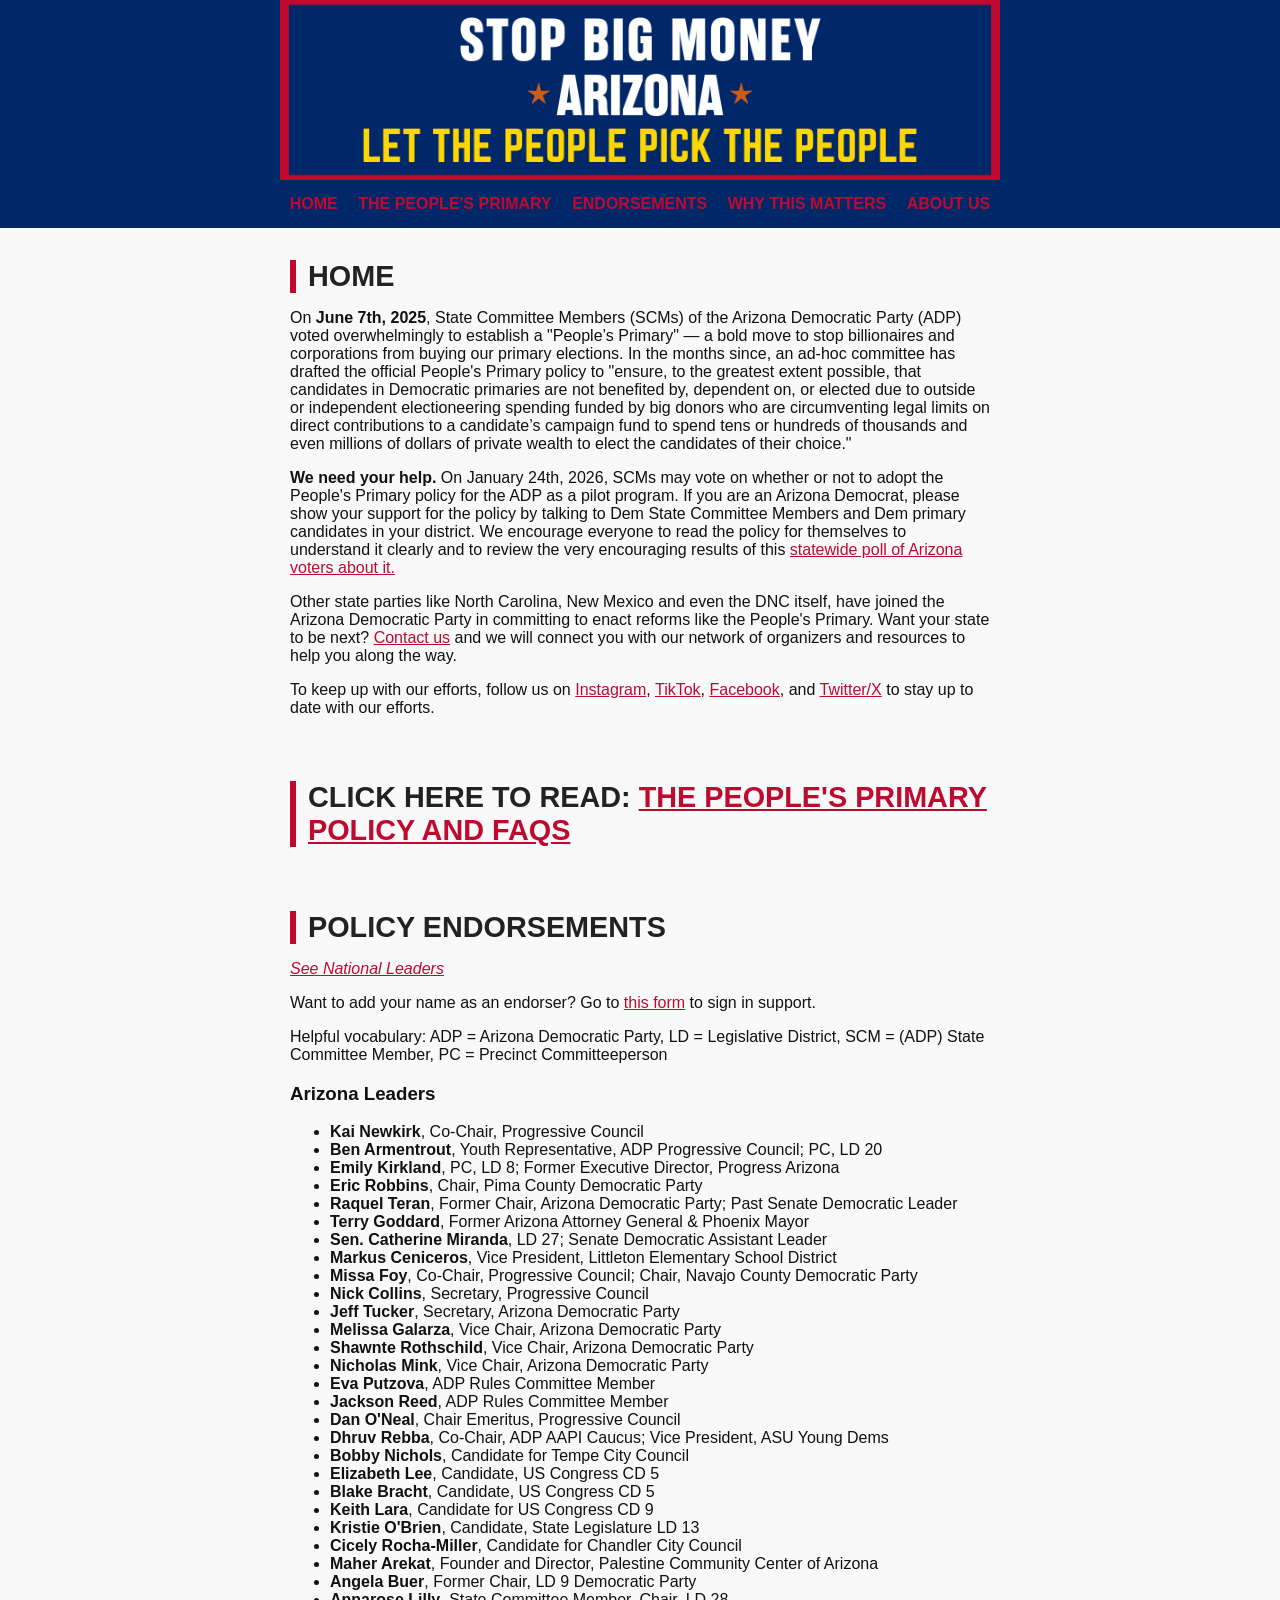
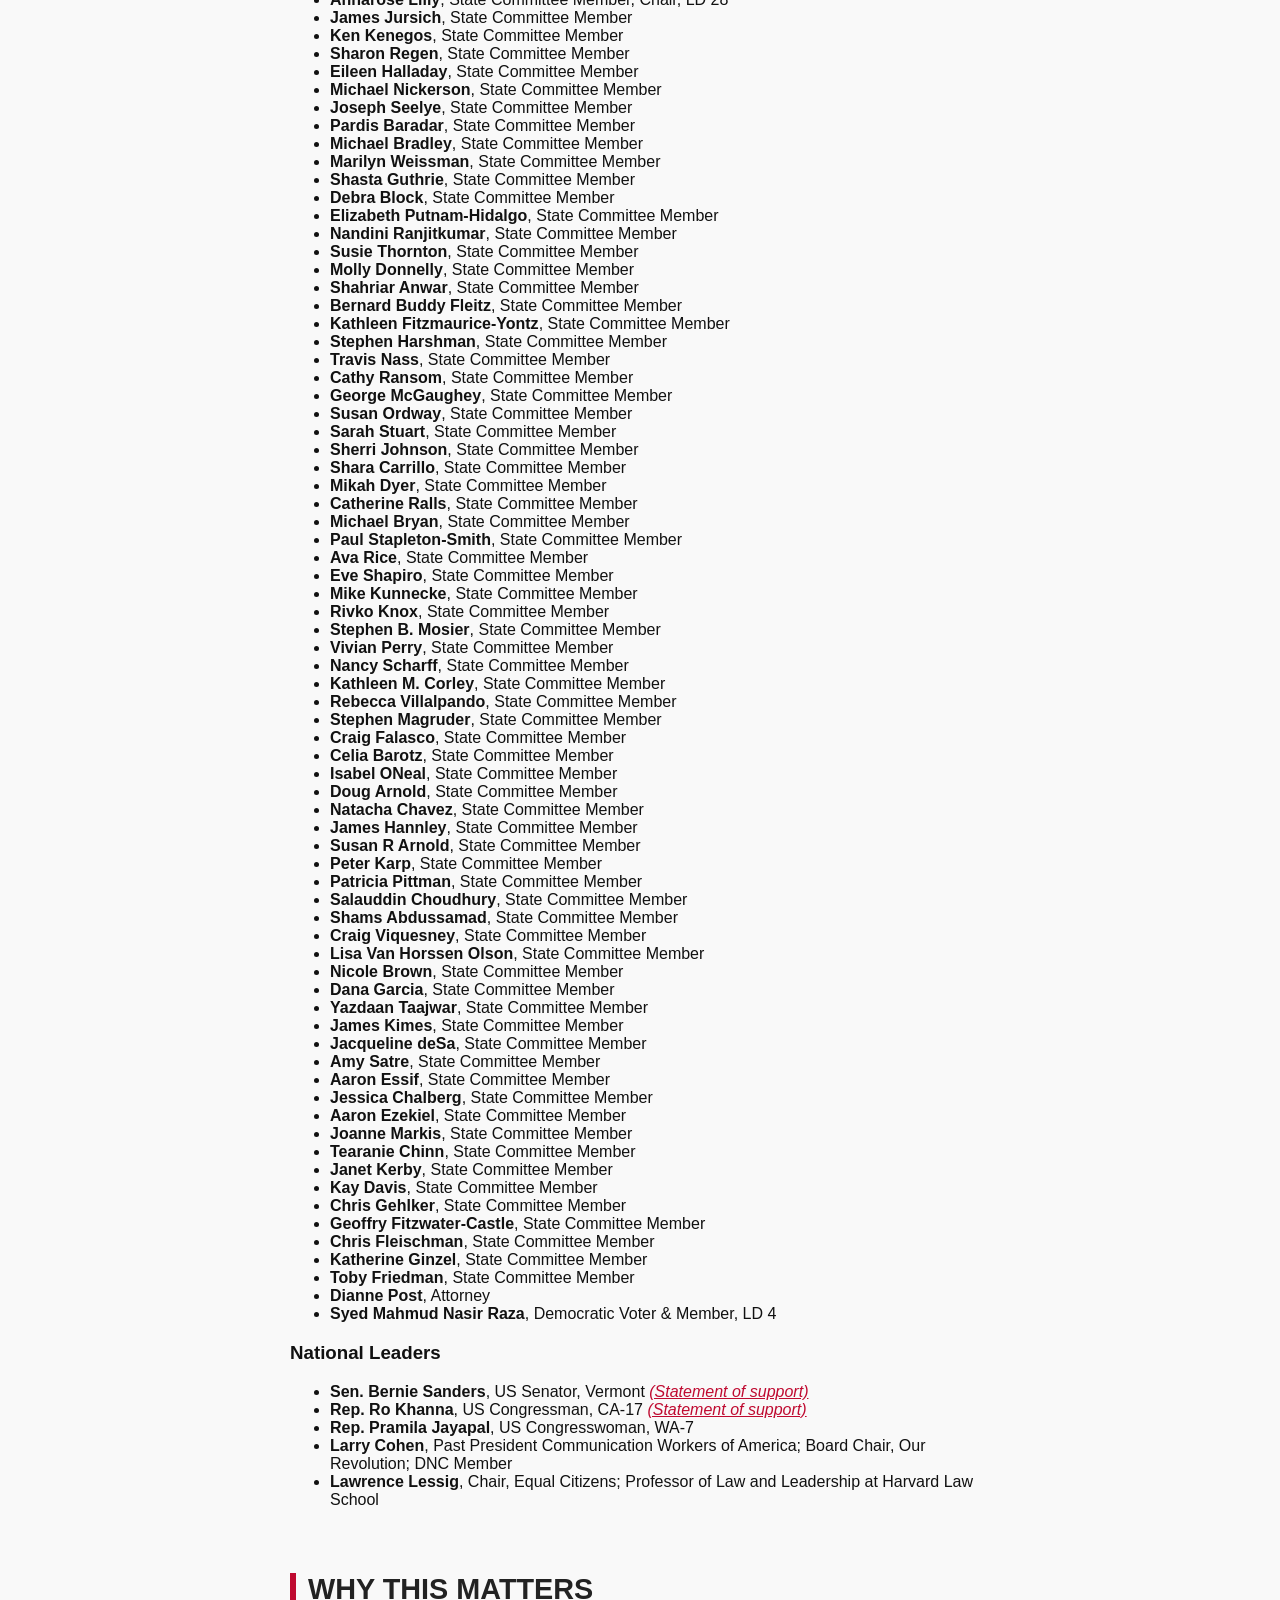
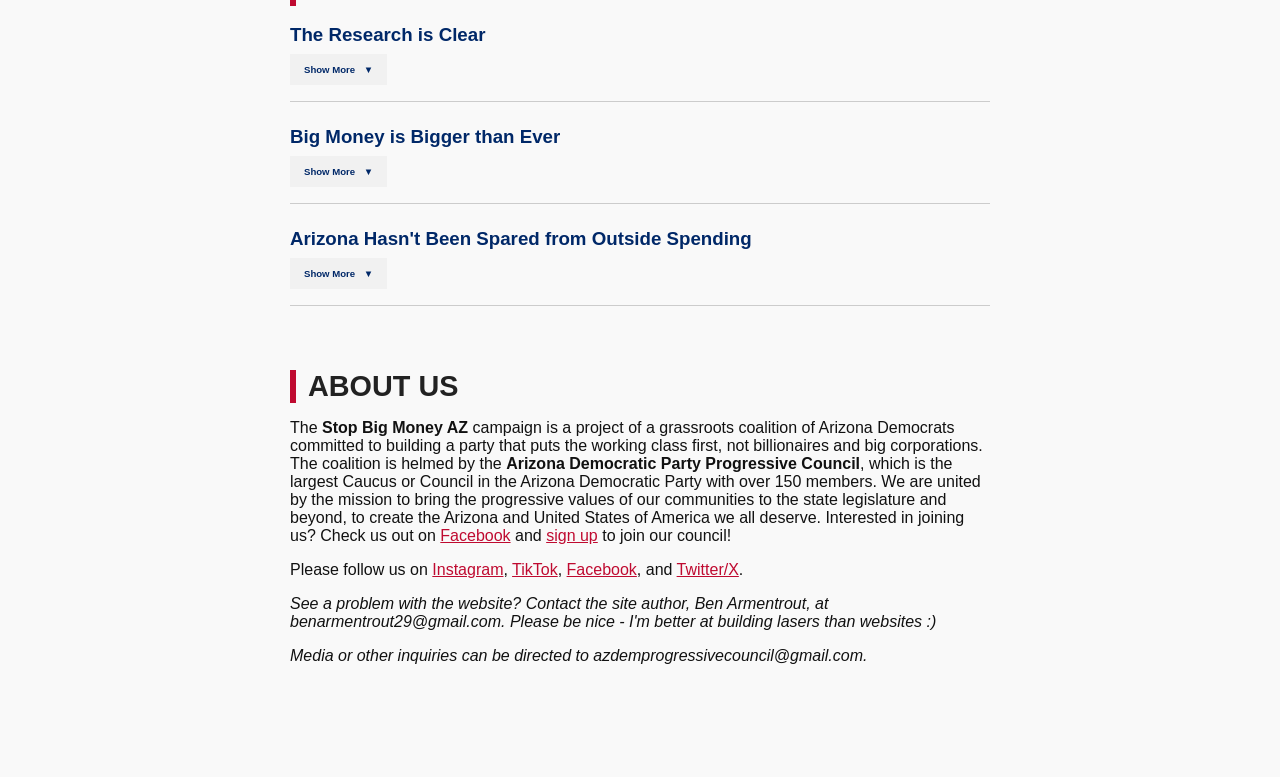
==== index.html @ 09b65ba8 "Replaced Resolution with Policy Endorders" ====
<!DOCTYPE html>
<html lang="en">
<head>
  <meta charset="UTF-8" />
  <meta name="viewport" content="width=device-width, initial-scale=1.0"/>
  <title>Stop Big Money AZ</title>
  <style>
    body {
      margin: 0;
      padding-bottom: 1rem;
      font-family: 'Segoe UI', sans-serif;
      background-color: #f9f9f9;
      color: #111;
    }

    /* IMAGE HEADER */
    .banner-header {
      background-color: #002868;
      display: flex;
      justify-content: center;
      align-items: center;
      height: 20vh;
      overflow: hidden;
      position: relative;
    }

    .banner-header img {
      max-height: 100%;
      max-width: 100%;
      width: auto;
      height: auto;
      display: block;
    }

    /* NAVIGATION HEADER */
    .nav-header {
      background-color: #002868;
      text-align: center;
      padding: 15px 0;
      top: 0;
      position: sticky;
    }

    .nav-header a {
      color: #BF0A30;
      margin: 0 0.5rem;
      text-decoration: none;
      font-weight: bold;
      text-transform: uppercase;
      display: inline-block;
    }

    .nav-header a:hover {
      text-decoration: underline;
      color: #FED700;
    }

    main {
      padding: 0.5rem 2rem 2rem 2rem;
      max-width: 700px;
      margin: auto;
    }

    main a {
      color: #BF0A30
    }

    section {
      margin-bottom: 4rem;
    }
    
    h2 {
      border-left: 6px solid #bf0a30;
      padding-left: 0.75rem;
      color: #222;
      font-size: 1.8rem;
      margin-bottom: 1rem;
      text-transform: uppercase;
    }

    .endorsement-list {
      columns: 2;
      column-gap: 2rem;
    }

    .endorsement-list p {
      margin: 0.3rem 0;
    }

    a.button {
      display: inline-block;
      margin-top: 1rem;
      background-color: #bf0a30;
      color: #fed700;
      padding: 0.7rem 1.2rem;
      border-radius: 4px;
      text-decoration: none;
      font-weight: bold;
    }

    a.button:hover {
      background-color: #b12236;
    }

    @media (max-width: 768px) {
      .endorsement-list {
        columns: 1;
      }

      .nav-header {
        display: flex;
        flex-wrap: wrap;
        justify-content: center;
      }

      .nav-header a {
        margin: 8px;
      }
    }

    /* Floating button */
    .floating-button {
      position: fixed;
      bottom: 0;
      left: 0;
      width: 100%;
      background-color: #b12236; 
      color: white;
      padding: 16px 20px;
      /*font-size: 2.5rem;*/
      font-weight: bold;
      border: none;
      border-radius: 0;
      text-align: center;
      text-decoration: none;
      z-index: 1000;
      box-shadow: 0 -2px 6px rgba(0, 0, 0, 0.2);
      transition: background-color 0.3s ease;
      animation: blinker 5s linear infinite;
    }

    @keyframes blinker {
      0%   {background-color: #BF0A30;}
      25%  {background-color: #FED700;}
      50%  {background-color: #002868;}
      75%  {background-color: #CE5C17;}
      100% {background-color: #BF0A30;}
    }

    .floating-button:hover {
      background-color: #BF0A30;
    }

    .collapsible-section {
      margin-bottom: 1.5rem;
      padding-bottom: 1rem;
      border-bottom: 1px solid #ccc;
    }
    
    .collapsible-section h3 {
      margin-bottom: 0.5rem;
      color: #002868;
    }
    
    .toggle-button {
      background-color: #f1f1f1;
      color: #002868;
      cursor: pointer;
      padding: 10px 14px;
      border: none;
      font-weight: bold;
      font-size: 0.6rem;
      transition: background-color 0.2s ease;
    }
    
    .toggle-button:hover {
      background-color: #e0e0e0;
    }
    
    .toggle-button.expanded::after {
      content: " ▲";
    }
    
    .toggle-button::after {
      content: " ▼";
      margin-left: 6px;
    }
    
    .content {
      display: none;
      padding: 0.5rem 0 0 0;
      background-color: #fafafa;
      border-left: 3px solid #bf0a30;
    }
    
    .content p {
      margin: 0;
      padding-left: 1rem;
    }
  </style>
</head>
<body>

<header class="banner-header">
  <img src="bannerlogo.png" alt="Banner Logo">
</header>
<header class="nav-header">
  <nav>
    <a href="#home" class="nav-link">Home</a>
    <a href="#peoplesprimary" class="nav-link">The People's Primary</a>
    <a href="#ppendorsements" class="nav-link">Endorsements</a>
    <a href="#why" class="nav-link">Why This Matters</a>
<!--     <a href="#resolution" class="nav-link">The Resolution</a>  -->
    <!--<a href="#resolutionendorsements" class="nav-link">Resolution Endorsements</a>-->
    <a href="#about-us" class="nav-link">About Us</a>
  </nav>
</header>
<main class="main-content">
    <section id="home">
      <h2>Home</h2>
      <p>
        On <strong>June 7th, 2025</strong>, State Committee Members (SCMs) of the Arizona Democratic Party (ADP) voted overwhelmingly to establish a "People’s Primary" — a bold move to stop billionaires and corporations from buying our primary elections. In the months since, an ad-hoc committee has drafted the official People's Primary policy to "ensure, to the greatest extent possible, that candidates in Democratic primaries are not benefited by, dependent on, or elected due to outside or independent electioneering spending funded by big donors who are circumventing legal limits on direct contributions to a candidate’s campaign fund to spend tens or hundreds of thousands and even millions of dollars of private wealth to elect the candidates of their choice."
      </p>
      <p>
        <strong>We need your help.</strong> On January 24th, 2026, SCMs may vote on whether or not to adopt the People's Primary policy for the ADP as a pilot program. If you are an Arizona Democrat, please show your support for the policy by talking to Dem State Committee Members and Dem primary candidates in your district. We encourage everyone to read the policy for themselves to understand it clearly and to review the very encouraging results of this <a href="https://drive.google.com/file/d/19_CR1tDAzIoas77Xs3pcmpUMfB-pHwWK/view?usp=share_link" target="_blank">statewide poll of Arizona voters about it.</a>
      </p>
      <p>
        Other state parties like North Carolina, New Mexico and even the DNC itself, have joined the Arizona Democratic Party in committing to enact reforms like the People's Primary. Want your state to be next? <a href="mailto:azdemprogressivecouncil@gmail.com">Contact us</a> and we will connect you with our network of organizers and resources to help you along the way.
      </p>
      <p>
        To keep up with our efforts, follow us on <a href="https://www.instagram.com/stopbigmoneyaz?utm_source=ig_web_button_share_sheet&igsh=cDI1a2R2aHd3bXBk" target="_blank">Instagram</a>, <a href="https://www.tiktok.com/@stopbigmoneyaz?is_from_webapp=1&sender_device=pc" target="_blank">TikTok</a>, <a href="https://www.facebook.com/profile.php?id=61576800702534#" target="_blank">Facebook</a>, and <a href="https://x.com/stopbigmoneyaz" target="_blank">Twitter/X</a> to stay up to date with our efforts.
      </p>
    </section>
    <section id="peoplesprimary">
    <h2>CLICK HERE TO READ: <a href="https://docs.google.com/document/d/1MnRXeBDb4nj_hjQdhfwl9HuivDmXSaAAl3jqao4LZPg" target="_blank" rel="noopener noreferrer">The People's Primary Policy and FAQs</a></h2>
  </section>


  <section id="ppendorsements" class="py-16 bg-gray-100">
  <div class="max-w-4xl mx-auto px-4">
    <h2 class="text-3xl font-bold text-gray-800 mb-8 text-center">Policy Endorsements</h2>
    <a href="#national-endorsements" class="nav-link"><i>See National Leaders</i></a>
    <br>
    <p>Want to add your name as an endorser? Go to <a href="https://docs.google.com/forms/d/e/1FAIpQLSem6u-X98LBdwODXy1wdywDfKEsmaBoSrXaXoOM6wMsJZKlFQ/viewform">this form</a> to sign in support.</p>
    <p>Helpful vocabulary: ADP = Arizona Democratic Party,  LD = Legislative District, SCM = (ADP) State Committee Member, PC = Precinct Committeeperson</p>
    <!-- Arizona Leaders -->
    <h3 class="text-2xl font-semibold text-gray-700 mb-4">Arizona Leaders</h3>
    <ul id="arizona-endorsements" class="space-y-2">
        <li><strong>Kai Newkirk</strong>, Co-Chair, Progressive Council</li>
        <li><strong>Ben Armentrout</strong>, Youth Representative, ADP Progressive Council; PC, LD 20</li>
        <li><strong>Emily Kirkland</strong>, PC, LD 8; Former Executive Director, Progress Arizona</li>
        <li><strong>Eric Robbins</strong>, Chair, Pima County Democratic Party</li>
        <li><strong>Raquel Teran</strong>, Former Chair, Arizona Democratic Party; Past Senate Democratic Leader</li>
        <li><strong>Terry Goddard</strong>, Former Arizona Attorney General & Phoenix Mayor</li>
        <li><strong>Sen. Catherine Miranda</strong>, LD 27; Senate Democratic Assistant Leader</li>
        <li><strong>Markus Ceniceros</strong>, Vice President, Littleton Elementary School District</li>
        <li><strong>Missa Foy</strong>, Co-Chair, Progressive Council; Chair, Navajo County Democratic Party</li>
        <li><strong>Nick Collins</strong>, Secretary, Progressive Council</li>
        <li><strong>Jeff Tucker</strong>, Secretary, Arizona Democratic Party</li>
        <li><strong>Melissa Galarza</strong>, Vice Chair, Arizona Democratic Party</li>
        <li><strong>Shawnte Rothschild</strong>, Vice Chair, Arizona Democratic Party</li>
        <li><strong>Nicholas Mink</strong>, Vice Chair, Arizona Democratic Party</li>
        <li><strong>Eva Putzova</strong>, ADP Rules Committee Member</li>
        <li><strong>Jackson Reed</strong>, ADP Rules Committee Member</li>
        <li><strong>Dan O'Neal</strong>, Chair Emeritus, Progressive Council</li>
        <li><strong>Dhruv Rebba</strong>, Co-Chair, ADP AAPI Caucus; Vice President, ASU Young Dems</li>
        <li><strong>Bobby Nichols</strong>, Candidate for Tempe City Council</li>
        <li><strong>Elizabeth Lee</strong>, Candidate, US Congress CD 5</li>
        <li><strong>Blake Bracht</strong>, Candidate, US Congress CD 5</li>
        <li><strong>Keith Lara</strong>, Candidate for US Congress CD 9</li>
        <li><strong>Kristie O'Brien</strong>, Candidate, State Legislature LD 13</li>
        <li><strong>Cicely Rocha-Miller</strong>, Candidate for Chandler City Council</li>
        <li><strong>Maher Arekat</strong>, Founder and Director, Palestine Community Center of Arizona</li>
        <li><strong>Angela Buer</strong>, Former Chair, LD 9 Democratic Party</li>
        <li><strong>Annarose Lilly</strong>, State Committee Member, Chair, LD 28</li>
        <li><strong>James Jursich</strong>, State Committee Member</li>
        <li><strong>Ken Kenegos</strong>, State Committee Member</li>
        <li><strong>Sharon Regen</strong>, State Committee Member</li>
        <li><strong>Eileen Halladay</strong>, State Committee Member</li>
        <li><strong>Michael Nickerson</strong>, State Committee Member</li>
        <li><strong>Joseph Seelye</strong>, State Committee Member</li>
        <li><strong>Pardis Baradar</strong>, State Committee Member</li>
        <li><strong>Michael Bradley</strong>, State Committee Member</li>
        <li><strong>Marilyn Weissman</strong>, State Committee Member</li>
        <li><strong>Shasta Guthrie</strong>, State Committee Member</li>
        <li><strong>Debra Block</strong>, State Committee Member</li>
        <li><strong>Elizabeth Putnam-Hidalgo</strong>, State Committee Member</li>
        <li><strong>Nandini Ranjitkumar</strong>, State Committee Member</li>
        <li><strong>Susie Thornton</strong>, State Committee Member</li>
        <li><strong>Molly Donnelly</strong>, State Committee Member</li>
        <li><strong>Shahriar Anwar</strong>, State Committee Member</li>
        <li><strong>Bernard Buddy Fleitz</strong>, State Committee Member</li>
        <li><strong>Kathleen Fitzmaurice-Yontz</strong>, State Committee Member</li>
        <li><strong>Stephen Harshman</strong>, State Committee Member</li>
        <li><strong>Travis Nass</strong>, State Committee Member</li>
        <li><strong>Cathy Ransom</strong>, State Committee Member</li>
        <li><strong>George McGaughey</strong>, State Committee Member</li>
        <li><strong>Susan Ordway</strong>, State Committee Member</li>
        <li><strong>Sarah Stuart</strong>, State Committee Member</li>
        <li><strong>Sherri Johnson</strong>, State Committee Member</li>
        <li><strong>Shara Carrillo</strong>, State Committee Member</li>
        <li><strong>Mikah Dyer</strong>, State Committee Member</li>
        <li><strong>Catherine Ralls</strong>, State Committee Member</li>
        <li><strong>Michael Bryan</strong>, State Committee Member</li>
        <li><strong>Paul Stapleton-Smith</strong>, State Committee Member</li>
        <li><strong>Ava Rice</strong>, State Committee Member</li>
        <li><strong>Eve Shapiro</strong>, State Committee Member</li>
        <li><strong>Mike Kunnecke</strong>, State Committee Member</li>
        <li><strong>Rivko Knox</strong>, State Committee Member</li>
        <li><strong>Stephen B. Mosier</strong>, State Committee Member</li>
        <li><strong>Vivian Perry</strong>, State Committee Member</li>
        <li><strong>Nancy Scharff</strong>, State Committee Member</li>
        <li><strong>Kathleen M. Corley</strong>, State Committee Member</li>
        <li><strong>Rebecca Villalpando</strong>, State Committee Member</li>
        <li><strong>Stephen Magruder</strong>, State Committee Member</li>
        <li><strong>Craig Falasco</strong>, State Committee Member</li>
        <li><strong>Celia Barotz</strong>, State Committee Member</li>
        <li><strong>Isabel ONeal</strong>, State Committee Member</li>
        <li><strong>Doug Arnold</strong>, State Committee Member</li>
        <li><strong>Natacha Chavez</strong>, State Committee Member</li>
        <li><strong>James Hannley</strong>, State Committee Member</li>
        <li><strong>Susan R Arnold</strong>, State Committee Member</li>
        <li><strong>Peter Karp</strong>, State Committee Member</li>
        <li><strong>Patricia Pittman</strong>, State Committee Member</li>
        <li><strong>Salauddin Choudhury</strong>, State Committee Member</li>
        <li><strong>Shams Abdussamad</strong>, State Committee Member</li>
        <li><strong>Craig Viquesney</strong>, State Committee Member</li>
        <li><strong>Lisa Van Horssen Olson</strong>, State Committee Member</li>
        <li><strong>Nicole Brown</strong>, State Committee Member</li>
        <li><strong>Dana Garcia</strong>, State Committee Member</li>
        <li><strong>Yazdaan Taajwar</strong>, State Committee Member</li>
        <li><strong>James Kimes</strong>, State Committee Member</li>
        <li><strong>Jacqueline deSa</strong>, State Committee Member</li>
        <li><strong>Amy Satre</strong>, State Committee Member</li>
        <li><strong>Aaron Essif</strong>, State Committee Member</li>
        <li><strong>Jessica Chalberg</strong>, State Committee Member</li>
        <li><strong>Aaron Ezekiel</strong>, State Committee Member</li>
        <li><strong>Joanne Markis</strong>, State Committee Member</li>
        <li><strong>Tearanie Chinn</strong>, State Committee Member</li>
        <li><strong>Janet Kerby</strong>, State Committee Member</li>
        <li><strong>Kay Davis</strong>, State Committee Member</li>
        <li><strong>Chris Gehlker</strong>, State Committee Member</li>
        <li><strong>Geoffry Fitzwater-Castle</strong>, State Committee Member</li>
        <li><strong>Chris Fleischman</strong>, State Committee Member</li>
        <li><strong>Katherine Ginzel</strong>, State Committee Member</li>
        <li><strong>Toby Friedman</strong>, State Committee Member</li>
        <li><strong>Dianne Post</strong>, Attorney</li>
        <li><strong>Syed Mahmud Nasir Raza</strong>, Democratic Voter & Member, LD 4</li>
    </ul>
    <!-- National Leaders -->
    <h3 class="text-2xl font-semibold text-gray-700 mt-10 mb-4">National Leaders</h3>
    <ul id="national-endorsements" class="space-y-2">
      <li><strong>Sen. Bernie Sanders</strong>, US Senator, Vermont <a href="https://x.com/BernieSanders/status/1930703444425248943"><i>(Statement of support)</i></a></li>
      <li><strong>Rep. Ro Khanna</strong>, US Congressman, CA-17 <a href="https://x.com/RoKhanna/status/1930759856442757214"><i>(Statement of support)</i></a></li>
      <li><strong>Rep. Pramila Jayapal</strong>, US Congresswoman, WA-7</li>
      <li><strong>Larry Cohen</strong>, Past President Communication Workers of America; Board Chair, Our Revolution; DNC Member</li>
      <li><strong>Lawrence Lessig</strong>, Chair, Equal Citizens; Professor of Law and Leadership at Harvard Law School</li>
    </ul>
  </div>
</section>
  
  <section id="why">
      <h2>Why This Matters</h2>
      <div class="collapsible-section">
        <h3>The Research is Clear</h3>
        <button class="toggle-button">Show More</button>
        <div class="content">
          <ul>
            <li><strong>Big Money pushes politics rightward.</strong> Removing bans on outside spending boosts Republican success and makes state legislatures more conservative. (<a href="https://events.bse.eu/live/files/1919-stephanewolton52630">Abdul-Razzak et al., 2017</a>)</li>
            <li><strong>Voters hate Big Money.</strong> 77% of Americans support limits on campaign spending. When people believe money controls politics, they feel unheard and disengage. (<a href="https://www.pewresearch.org/short-reads/2018/05/08/most-americans-want-to-limit-campaign-spending-say-big-donors-have-greater-political-influence/">Pew Research Center, 2018</a>; <a href="https://onlinelibrary.wiley.com/doi/pdf/10.1111/ssqu.13356">Haenschen et al., 2024</a>; <a href="https://papers.ssrn.com/sol3/papers.cfm?abstract_id=4461514">Schnakenberg et al., 2023</a>)</li>
            <li><strong>Big Money breaks our party and our government.</strong> Outside spending fragments coalitions and undermines effective governance in legislatures. (<a href="https://papers.ssrn.com/sol3/papers.cfm?abstract_id=3655691">Norton & Pildes, 2020</a>; <a href="https://journals.sagepub.com/doi/10.1177/1354068819834528">Manento, 2019</a>)</li>
          </ul>
        </div>
      </div>
      <div class="collapsible-section">
        <h3>Big Money is Bigger than Ever</h3>
        <button class="toggle-button">Show More</button>
        <div class="content">
          <ul>
            <li><strong>Nearly 60% of ads in 2022 Democratic House primaries</strong> were funded by outside groups, not candidates.</li>
            <li><strong>In 2012, just 159 donors gave $1 million or more</strong>, accounting for nearly 60% of all Super PAC funding nationwide.</li>
          </ul>
        </div>
      </div>
      <div class="collapsible-section">
        <h3>Arizona Hasn't Been Spared from Outside Spending</h3>
        <button class="toggle-button">Show More</button>
        <div class="content">
          <ul>
            <li><strong>$5.3 million in the 2024 AZ 03 Primary:</strong> Yassamin Ansari edged out Raquel Terán by 39 votes, helped by over a <a href="https://thehill.com/latino/4782789-crypto-gop-arizona-dem-primary/">million dollars</a> in spending from pro-cryptocurrency Super-PACs.</li>
            <li><strong>$257,000 in the 2012 AZ 09 Primary:</strong> Kyrsten Sinema began her rise to power (and later, fall from grace) with help from big-money allies.</li>
            <li><strong>$354,000 across the 2020 LD 2 & LD 3 Primaries:</strong> Through July, 79% of this outside spending had gone to just two candidates.</li>
            <li><strong>$841,000 in the 2018 AZ 02 Primary:</strong> Around $800,000 going to Ann Kirkpatrick, including <a href="https://tucson.com/news/local/govt-and-politics/article_dee5a1a7-11d4-59af-aebc-fc19056f0658.html">$160,000</a> from James Murdoch-funded <i>Progress Tomorrow Inc.</i></li>
            <li><a href="https://www.tucsonsentinel.com/local/report/072823_primary_election_spending/outside-spending-climbs-tucson-democratic-primaries-city-clerk-probes-unregistered-pac/">Outside spending climbs in Tucson Democratic primaries; City Clerk probes unregistered PAC (2023).</a></li>
            <li><a href="https://www.opensecrets.org/outside-spending/by_race/2024?disp=R&pty=A&type=P&t0-search=arizona">2024 Arizona Democratic Congressional Primaries Total Spending.</a></li>
          </ul>
        </div>
      </div>
  </section>

<!--
  <section id="resolution">
    <h2>The Resolution</h2>
    <p><strong>Resolution passed by the Arizona State Democratic Party on June 7th, 2025</strong></p>
    <p><strong>Title:</strong> Resolution to Establish a “People’s Primary” Policy Banning Billionaires and Corporations from Buying or Unduly Influencing Democratic Primaries</p>

    <p>WHEREAS, the Democratic Party is the party of the working class and Americans who believe in a one person, one vote democracy where our elections are determined by We the People as equal citizens –– not billionaires and big corporations; and</p>
    <p>WHEREAS, working class voters should have no doubt that the candidates chosen in our primaries are not beholden to the same billionaires and corporations that are exploiting and hurting them; and</p>
    <p>WHEREAS, the Arizona Democratic Party (ADP), as a voluntary association, has the authority and responsibility to regulate its internal affairs, including nominating processes and primary elections, to ensure fairness, integrity, and alignment with our values; and</p>
    <p>WHEREAS, to strengthen our party’s brand, win back trust from many voters, and empower our party to win elections and govern to deliver for the working class, the Arizona Democratic Party must act to confront the crisis of big money corrupting our democracy within the arena under our direct authority: our primary elections;</p>
    <p><strong>NOW, THEREFORE, BE IT RESOLVED</strong> that the Arizona Democratic Party will establish a "People's Primary" policy to bar, to the greatest extent possible, the use of massive private wealth to buy or unduly influence our primary elections. This policy will ensure, to the greatest extent possible, that candidates in Democratic primaries are not benefited by, dependent on, or elected due to outside or independent electioneering spending funded by big donors who are circumventing legal limits on direct contributions to a candidate’s campaign fund to spend tens or hundreds of thousands and even millions of dollars of private wealth to elect the candidates of their choice.</p>
    <p><strong>BE IT FURTHER RESOLVED</strong> that the Chair of the ADP Rules Committee shall form an ad-hoc committee to develop this policy that includes the organizers of this resolution and one mutually-agreed member of the ADP Executive Committee. The committee will be charged with developing this policy to achieve the purpose established here-in and with formulating official proposed ADP People's Primary policy and procedures, including any bylaws changes, if necessary, to implement and enforce it. This policy and associated procedures, and any additional supporting resolution or bylaws changes, will be prepared and submitted for a vote at the September 2025 State Committee Meeting.</p>
  </section>
-->

<section id="about-us">
  <h2>About Us</h2>
    <p>The <strong>Stop Big Money AZ</strong> campaign is a project of a grassroots coalition of Arizona Democrats committed to building a party that puts the working class first, not billionaires and big corporations. The coalition is helmed by the <strong>Arizona Democratic Party Progressive Council</strong>, which is the largest Caucus or Council in the Arizona Democratic Party with over 150 members. We are united by the mission to bring the progressive values of our communities to the state legislature and beyond, to create the Arizona and United States of America we all deserve.
    Interested in joining us? Check us out on <a href="https://www.facebook.com/AZProgressives/" target="_blank">Facebook</a> and <a href="https://docs.google.com/forms/d/1bkaP9pGeW0iYT7zInHUMyKNmxxyYTzQLMgQj0RtNOh4/viewform?edit_requested=true&fbclid=IwY2xjawKqILNleHRuA2FlbQIxMABicmlkETEyTUppd1FFRFpPQ0w5YkpVAR6OcDpD0OghtricoHbzr2Of0YSrHXxsQlN_19tfICAERUbypdP7RwaVAVHRUQ_aem_qBXmQtzD1Urg48Fq7Tu-iA" target="_blank">sign up</a> to join our council!</p>
    <p>Please follow us on <a href="https://www.instagram.com/stopbigmoneyaz?utm_source=ig_web_button_share_sheet&igsh=cDI1a2R2aHd3bXBk" target="_blank">Instagram</a>, <a href="https://www.tiktok.com/@stopbigmoneyaz?is_from_webapp=1&sender_device=pc" target="_blank">TikTok</a>, <a href="https://www.facebook.com/profile.php?id=61576800702534#" target="_blank">Facebook</a>, and <a href="https://x.com/stopbigmoneyaz" target="_blank">Twitter/X</a>.</p>
    <p><i>See a problem with the website? Contact the site author, Ben Armentrout, at benarmentrout29@gmail.com. Please be nice - I'm better at building lasers than websites :)</i></p>
    <p><i>Media or other inquiries can be directed to azdemprogressivecouncil@gmail.com.</i></p>
</section>

</main>

<!-- <a class="floating-button" href="https://docs.google.com/forms/d/e/1FAIpQLSe61f0KtM_TofiuI0g4ZCCAJ-XMmzHk2bn_WYfgMJ9K6cWCWg/viewform?usp=dialog" target="_blank">
        Endorse the People's Primary &#128279;
</a>
-->

<script>
  document.addEventListener("DOMContentLoaded", function () {
    const header = document.querySelector('.nav-header');
    const offset = header ? header.offsetHeight : 0;

    document.querySelectorAll('a[href^="#"]').forEach(anchor => {
      anchor.addEventListener("click", function (e) {
        e.preventDefault();
        const targetID = this.getAttribute("href");
        const targetElement = document.querySelector(targetID);

        if (targetElement) {
          const elementPosition = targetElement.getBoundingClientRect().top;
          const offsetPosition = elementPosition + window.pageYOffset - offset;

          window.scrollTo({
            top: offsetPosition,
            behavior: "smooth"
          });
        }
      });
    });
  });
</script>

<script>
  document.querySelectorAll('.toggle-button').forEach(button => {
    button.addEventListener('click', () => {
      const content = button.nextElementSibling;
      const isExpanded = button.classList.contains('expanded');

      if (isExpanded) {
        button.classList.remove('expanded');
        content.style.display = 'none';
      } else {
        button.classList.add('expanded');
        content.style.display = 'block';
      }
    });
  });
</script>
</body>
</html>
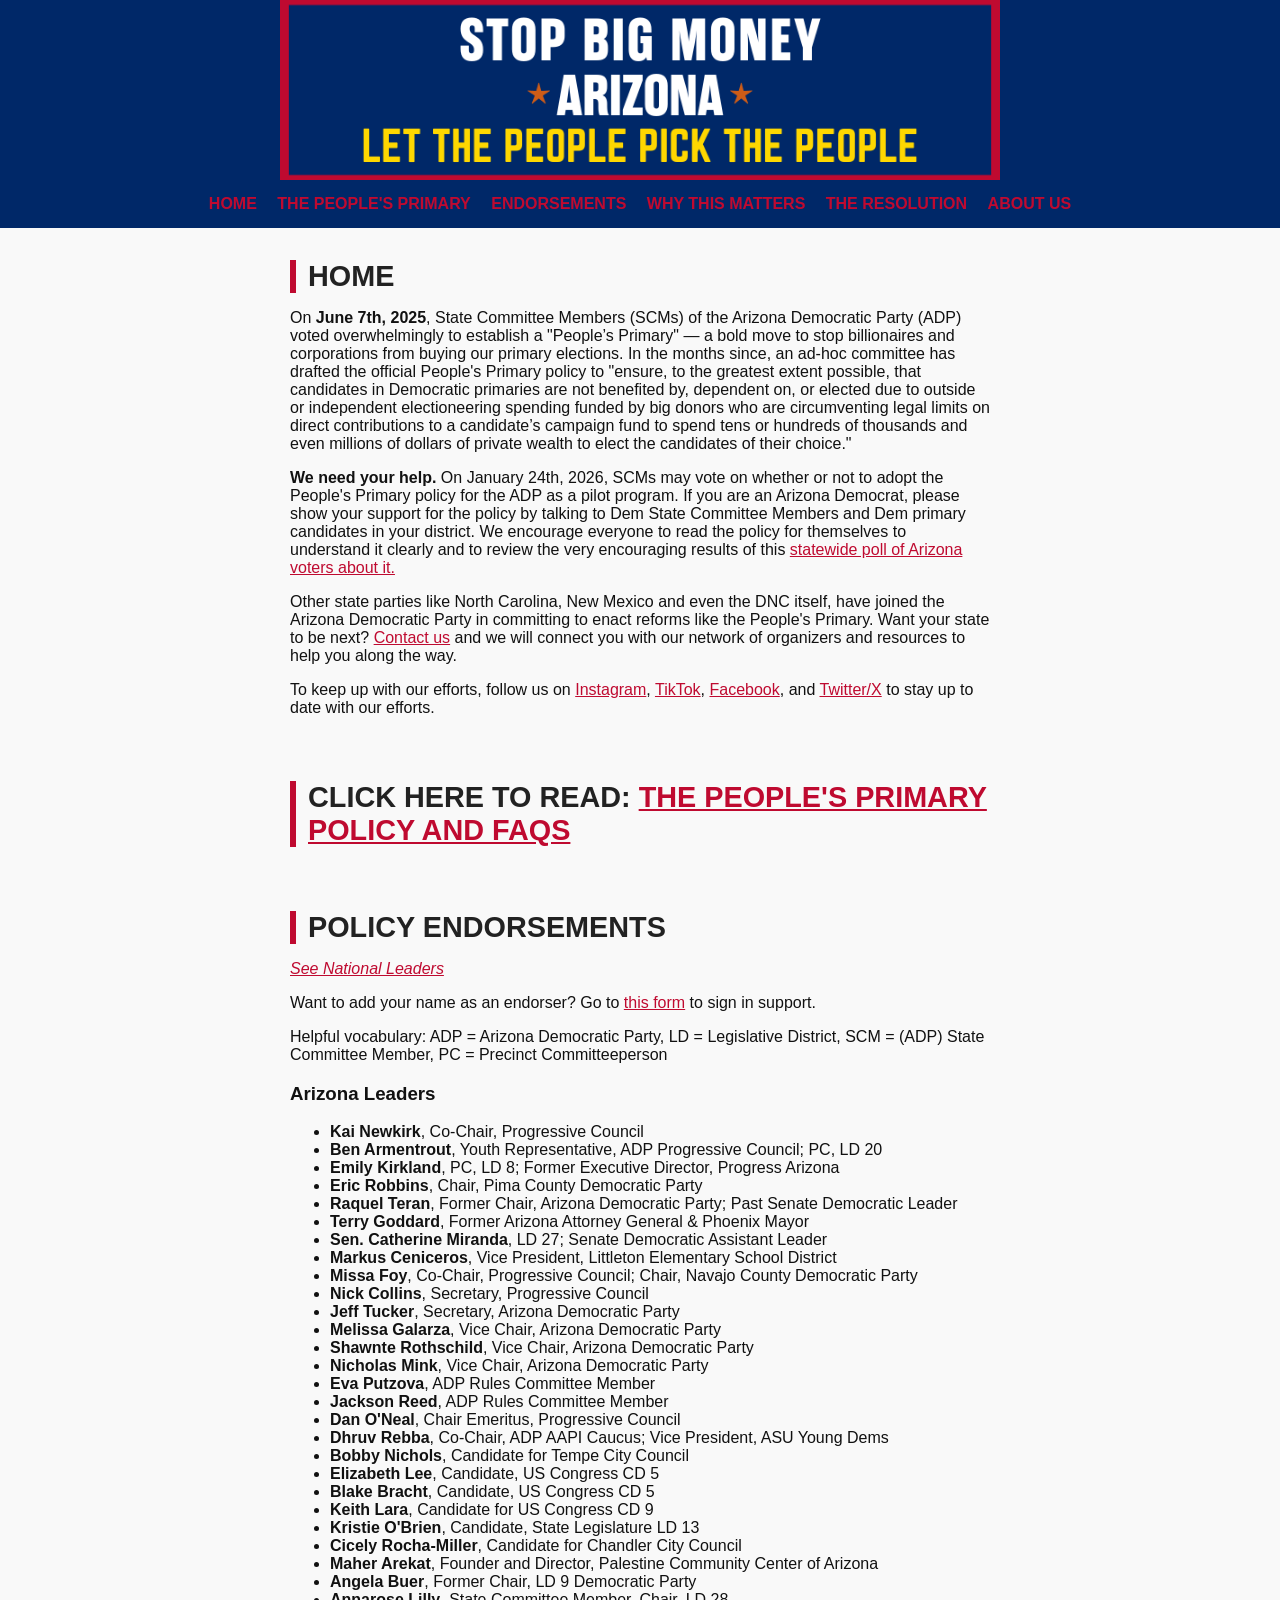
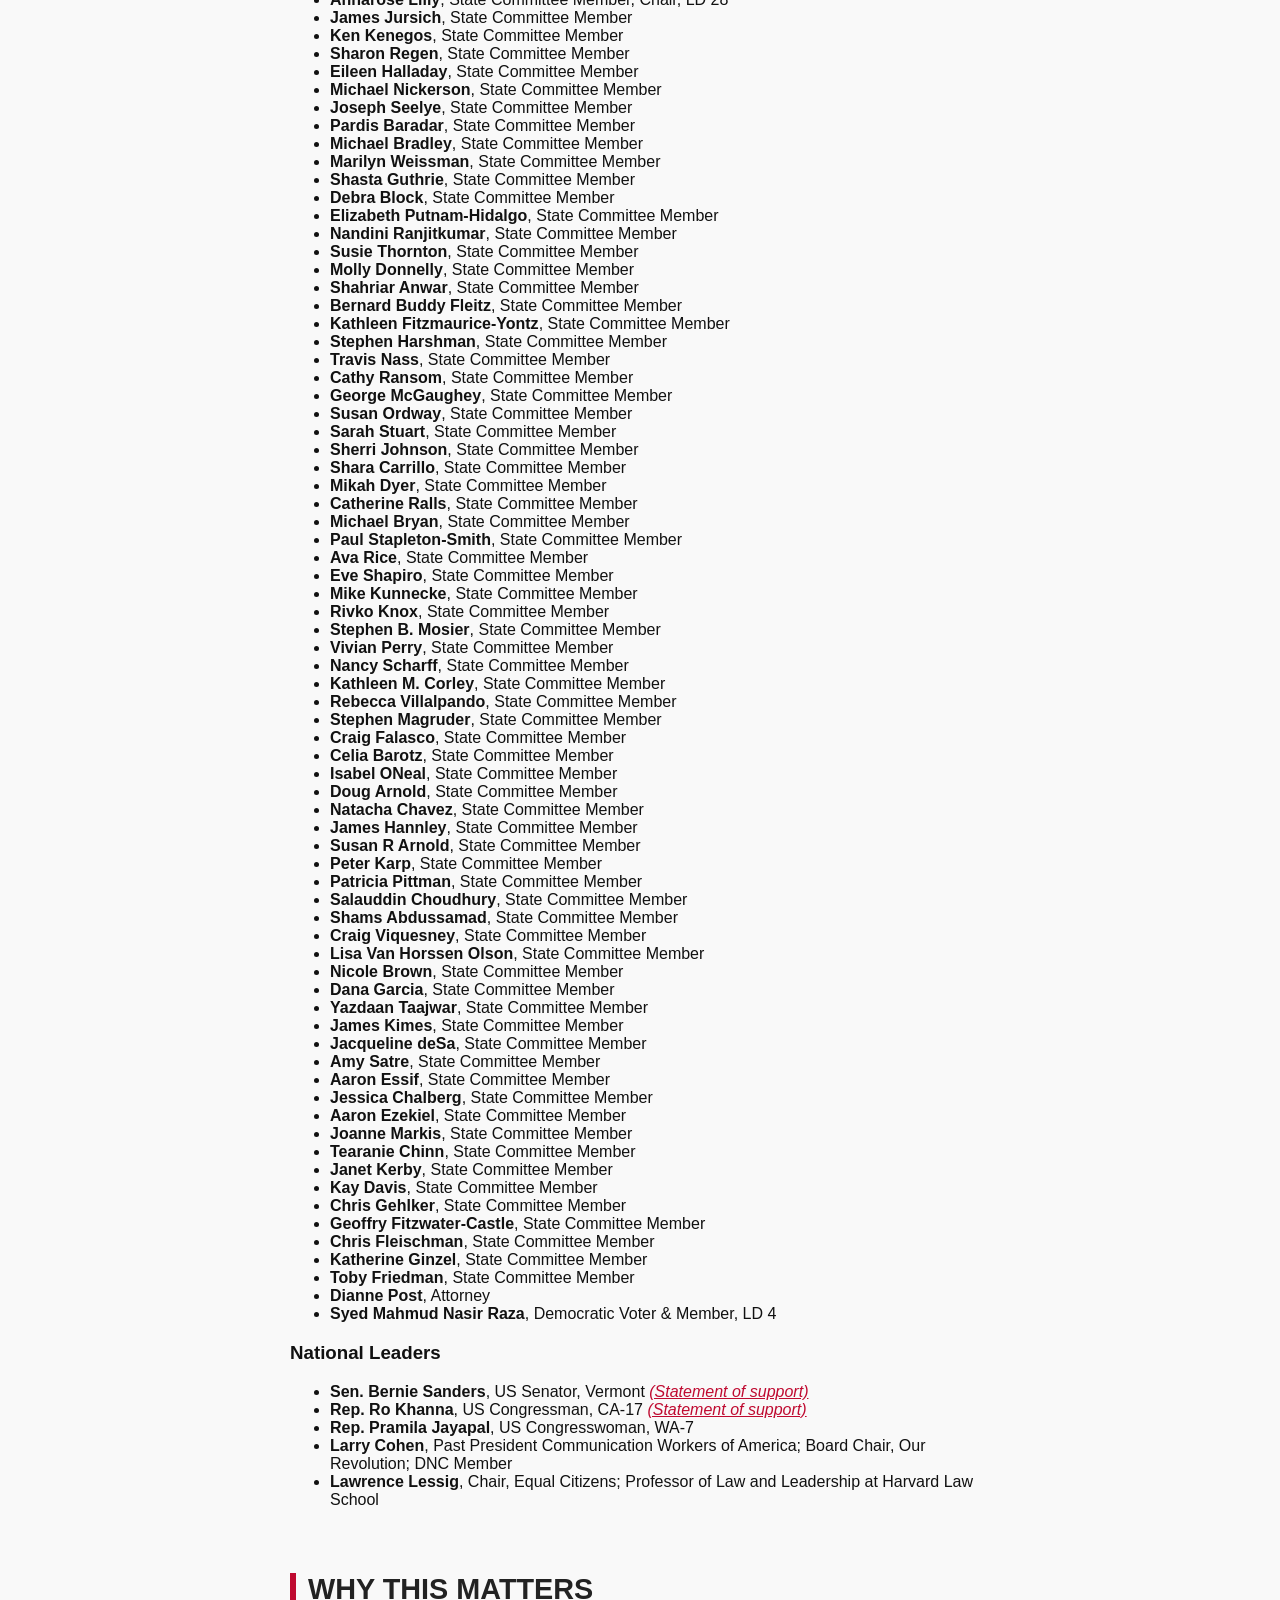
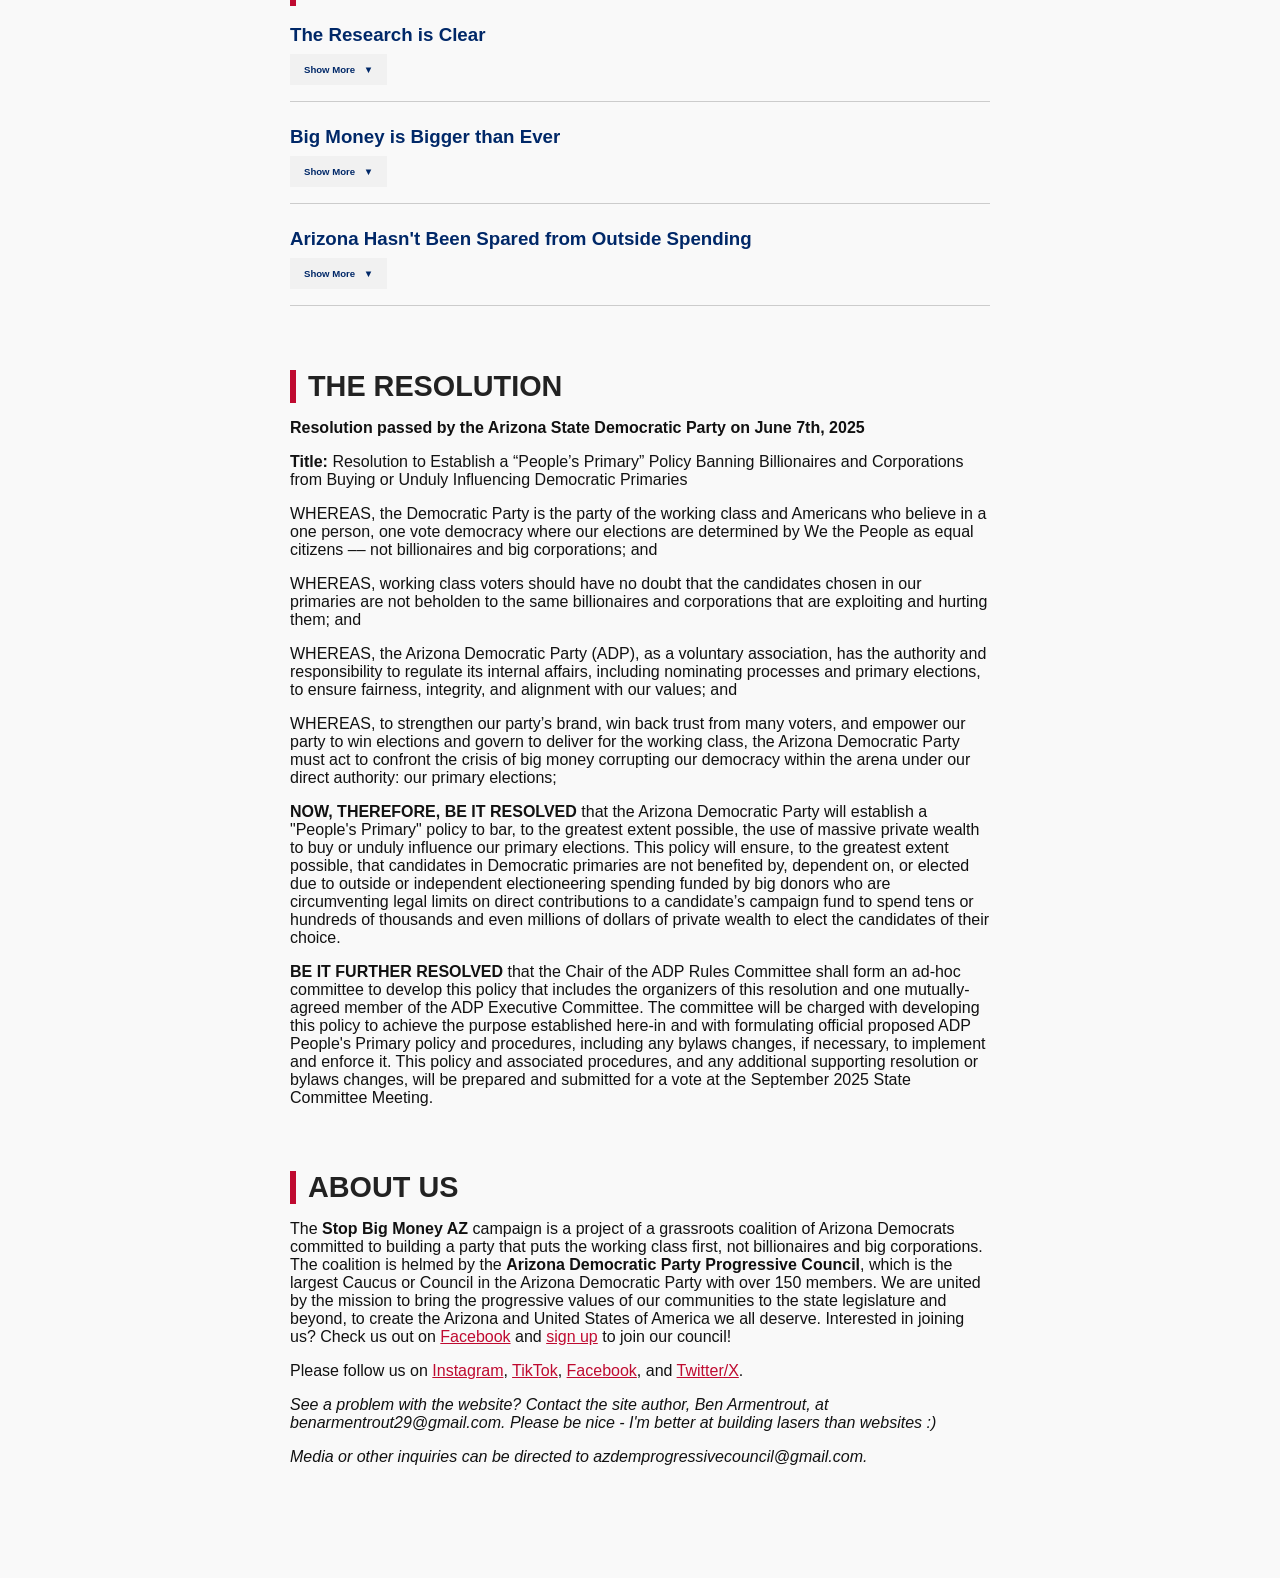
==== commit 57705c03: "Restore 'The Resolution' link Restored the 'The Resolution' link in the navigation and removed comme" ====
--- a/index.html
+++ b/index.html
@@ -211,7 +211,7 @@
     <a href="#peoplesprimary" class="nav-link">The People's Primary</a>
     <a href="#ppendorsements" class="nav-link">Endorsements</a>
     <a href="#why" class="nav-link">Why This Matters</a>
-<!--     <a href="#resolution" class="nav-link">The Resolution</a>  -->
+    <a href="#resolution" class="nav-link">The Resolution</a>
     <!--<a href="#resolutionendorsements" class="nav-link">Resolution Endorsements</a>-->
     <a href="#about-us" class="nav-link">About Us</a>
   </nav>
@@ -399,7 +399,6 @@
       </div>
   </section>
 
-<!--
   <section id="resolution">
     <h2>The Resolution</h2>
     <p><strong>Resolution passed by the Arizona State Democratic Party on June 7th, 2025</strong></p>
@@ -412,7 +411,6 @@
     <p><strong>NOW, THEREFORE, BE IT RESOLVED</strong> that the Arizona Democratic Party will establish a "People's Primary" policy to bar, to the greatest extent possible, the use of massive private wealth to buy or unduly influence our primary elections. This policy will ensure, to the greatest extent possible, that candidates in Democratic primaries are not benefited by, dependent on, or elected due to outside or independent electioneering spending funded by big donors who are circumventing legal limits on direct contributions to a candidate’s campaign fund to spend tens or hundreds of thousands and even millions of dollars of private wealth to elect the candidates of their choice.</p>
     <p><strong>BE IT FURTHER RESOLVED</strong> that the Chair of the ADP Rules Committee shall form an ad-hoc committee to develop this policy that includes the organizers of this resolution and one mutually-agreed member of the ADP Executive Committee. The committee will be charged with developing this policy to achieve the purpose established here-in and with formulating official proposed ADP People's Primary policy and procedures, including any bylaws changes, if necessary, to implement and enforce it. This policy and associated procedures, and any additional supporting resolution or bylaws changes, will be prepared and submitted for a vote at the September 2025 State Committee Meeting.</p>
   </section>
--->
 
 <section id="about-us">
   <h2>About Us</h2>
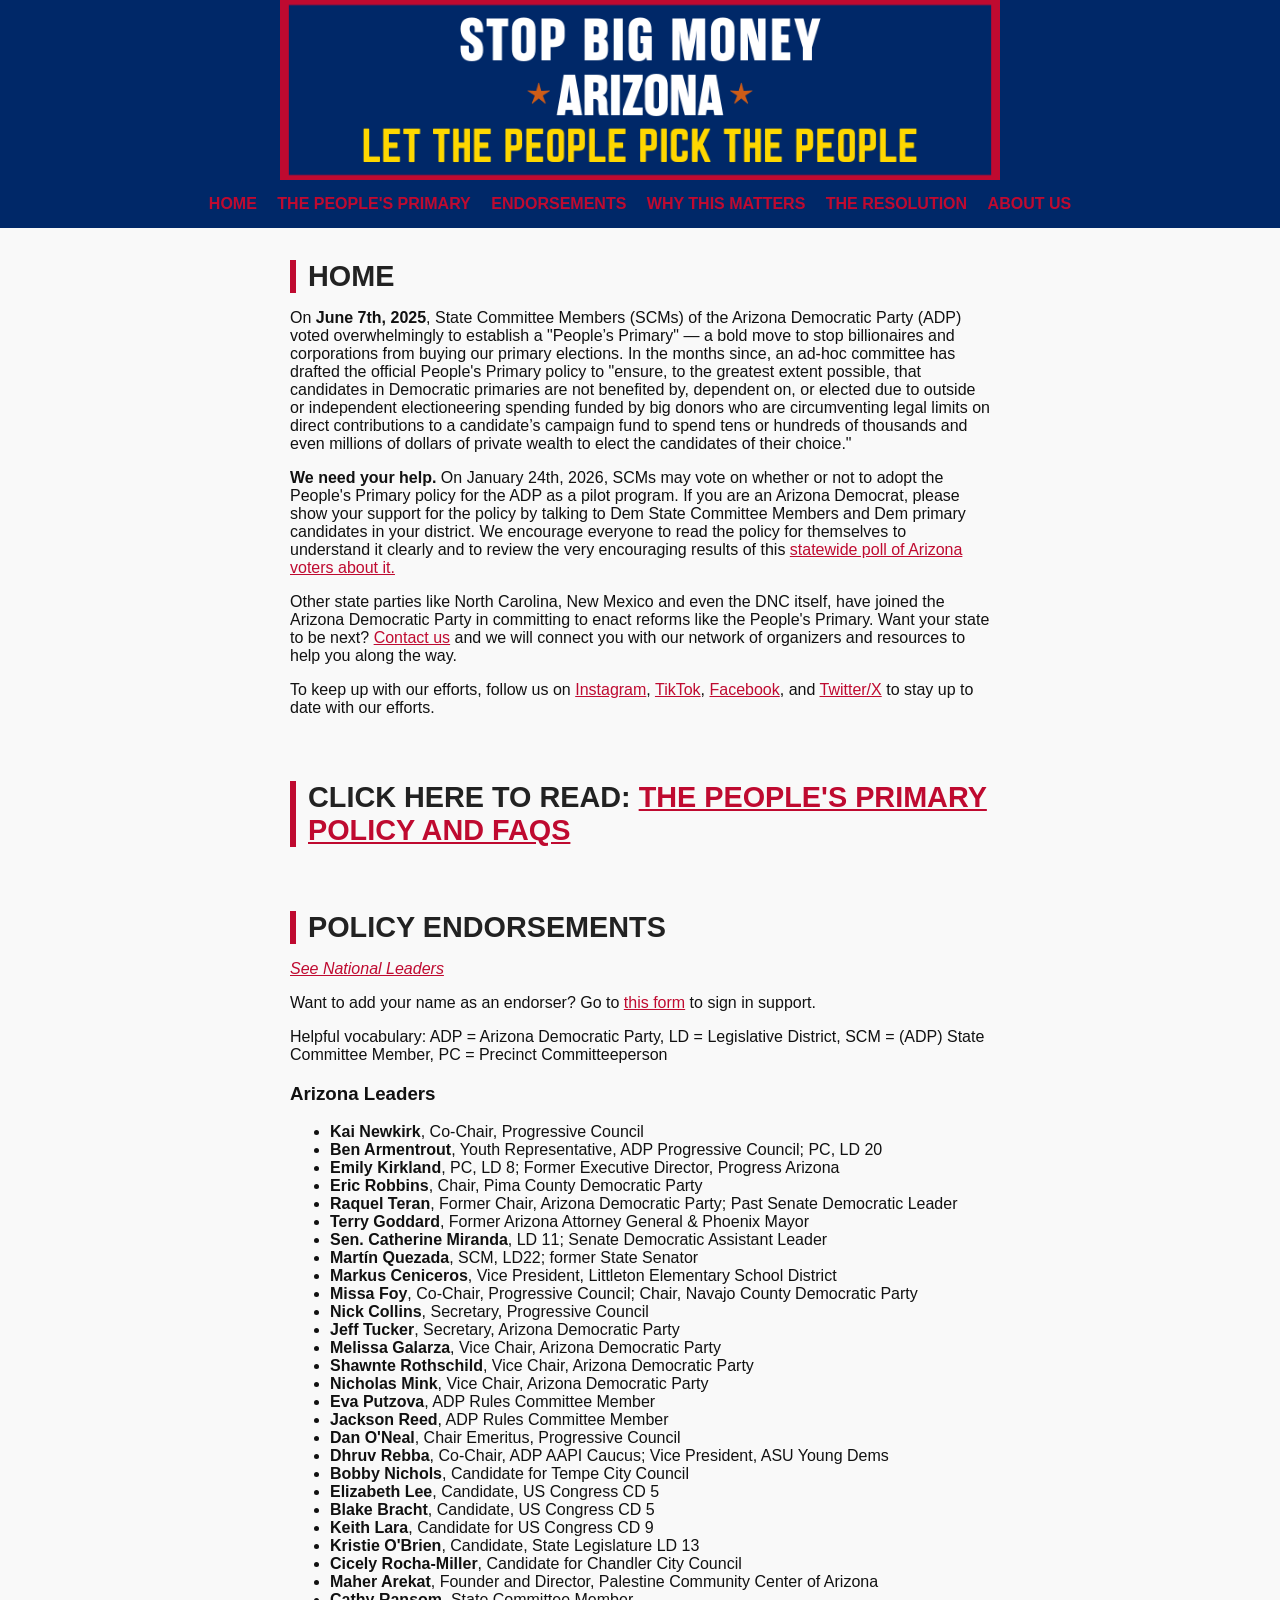
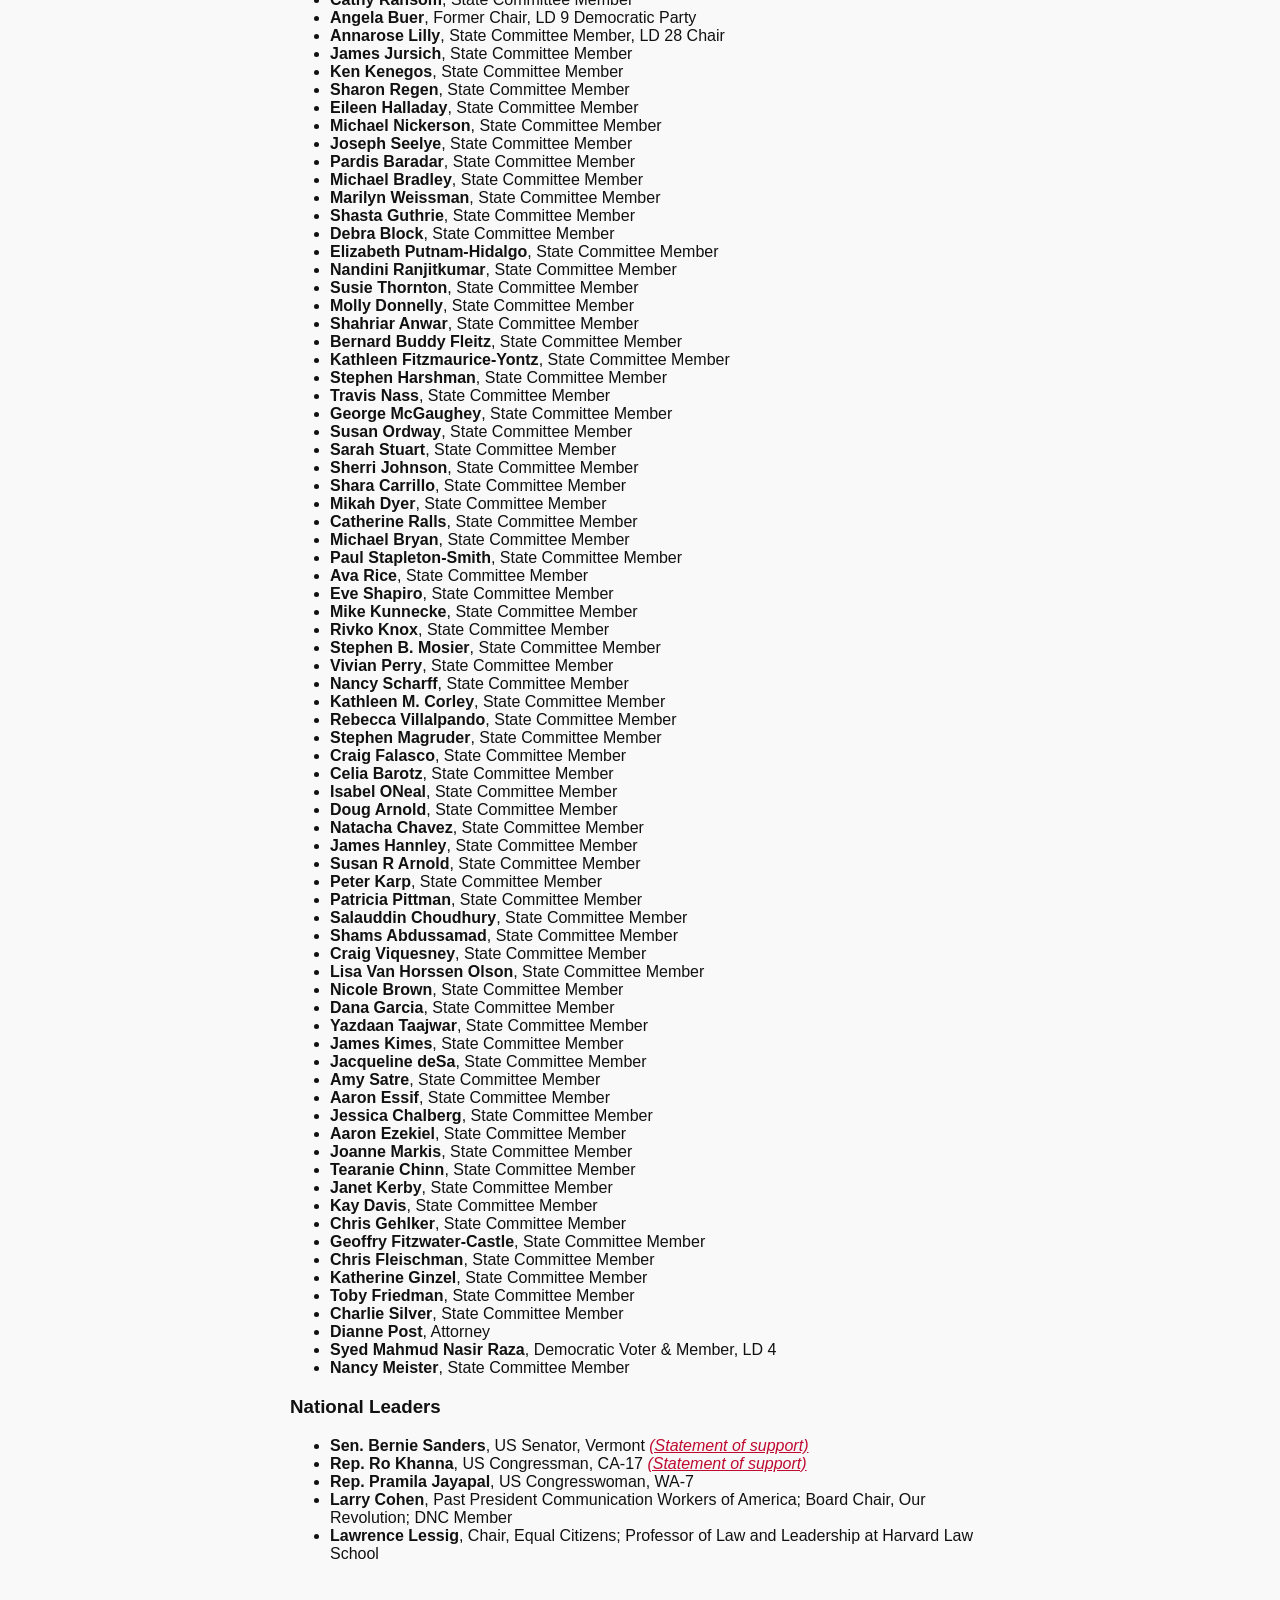
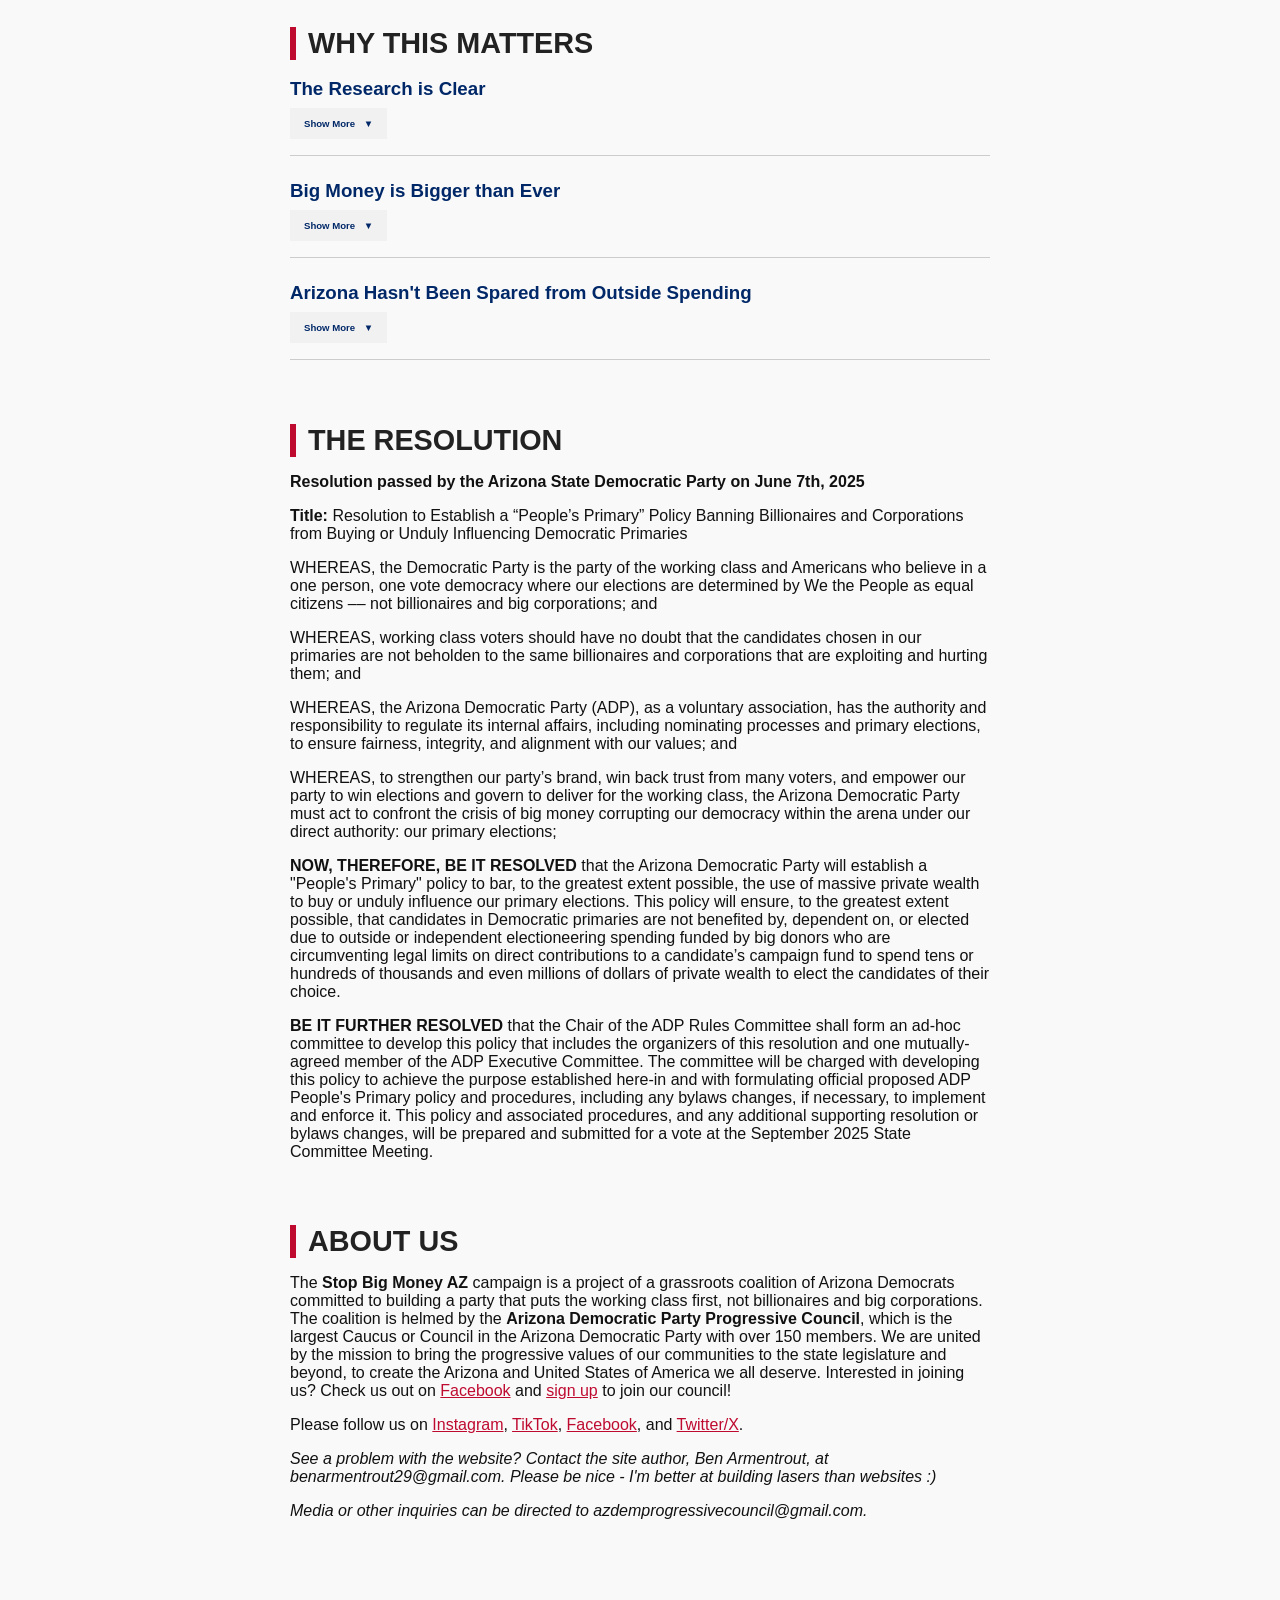
==== commit 0b84086c: "Update committee member details in index.html" ====
--- a/index.html
+++ b/index.html
@@ -253,7 +253,8 @@
         <li><strong>Eric Robbins</strong>, Chair, Pima County Democratic Party</li>
         <li><strong>Raquel Teran</strong>, Former Chair, Arizona Democratic Party; Past Senate Democratic Leader</li>
         <li><strong>Terry Goddard</strong>, Former Arizona Attorney General & Phoenix Mayor</li>
-        <li><strong>Sen. Catherine Miranda</strong>, LD 27; Senate Democratic Assistant Leader</li>
+        <li><strong>Sen. Catherine Miranda</strong>, LD 11; Senate Democratic Assistant Leader</li>
+        <li><strong>Martín Quezada</strong>, SCM, LD22; former State Senator</li>
         <li><strong>Markus Ceniceros</strong>, Vice President, Littleton Elementary School District</li>
         <li><strong>Missa Foy</strong>, Co-Chair, Progressive Council; Chair, Navajo County Democratic Party</li>
         <li><strong>Nick Collins</strong>, Secretary, Progressive Council</li>
@@ -272,8 +273,9 @@
         <li><strong>Kristie O'Brien</strong>, Candidate, State Legislature LD 13</li>
         <li><strong>Cicely Rocha-Miller</strong>, Candidate for Chandler City Council</li>
         <li><strong>Maher Arekat</strong>, Founder and Director, Palestine Community Center of Arizona</li>
+        <li><strong>Cathy Ransom</strong>, State Committee Member</li>
         <li><strong>Angela Buer</strong>, Former Chair, LD 9 Democratic Party</li>
-        <li><strong>Annarose Lilly</strong>, State Committee Member, Chair, LD 28</li>
+        <li><strong>Annarose Lilly</strong>, State Committee Member, LD 28 Chair</li>
         <li><strong>James Jursich</strong>, State Committee Member</li>
         <li><strong>Ken Kenegos</strong>, State Committee Member</li>
         <li><strong>Sharon Regen</strong>, State Committee Member</li>
@@ -294,7 +296,6 @@
         <li><strong>Kathleen Fitzmaurice-Yontz</strong>, State Committee Member</li>
         <li><strong>Stephen Harshman</strong>, State Committee Member</li>
         <li><strong>Travis Nass</strong>, State Committee Member</li>
-        <li><strong>Cathy Ransom</strong>, State Committee Member</li>
         <li><strong>George McGaughey</strong>, State Committee Member</li>
         <li><strong>Susan Ordway</strong>, State Committee Member</li>
         <li><strong>Sarah Stuart</strong>, State Committee Member</li>
@@ -345,8 +346,10 @@
         <li><strong>Chris Fleischman</strong>, State Committee Member</li>
         <li><strong>Katherine Ginzel</strong>, State Committee Member</li>
         <li><strong>Toby Friedman</strong>, State Committee Member</li>
+        <li><strong>Charlie Silver</strong>, State Committee Member</li>
         <li><strong>Dianne Post</strong>, Attorney</li>
         <li><strong>Syed Mahmud Nasir Raza</strong>, Democratic Voter & Member, LD 4</li>
+        <li><strong>Nancy Meister</strong>, State Committee Member</li>
     </ul>
     <!-- National Leaders -->
     <h3 class="text-2xl font-semibold text-gray-700 mt-10 mb-4">National Leaders</h3>
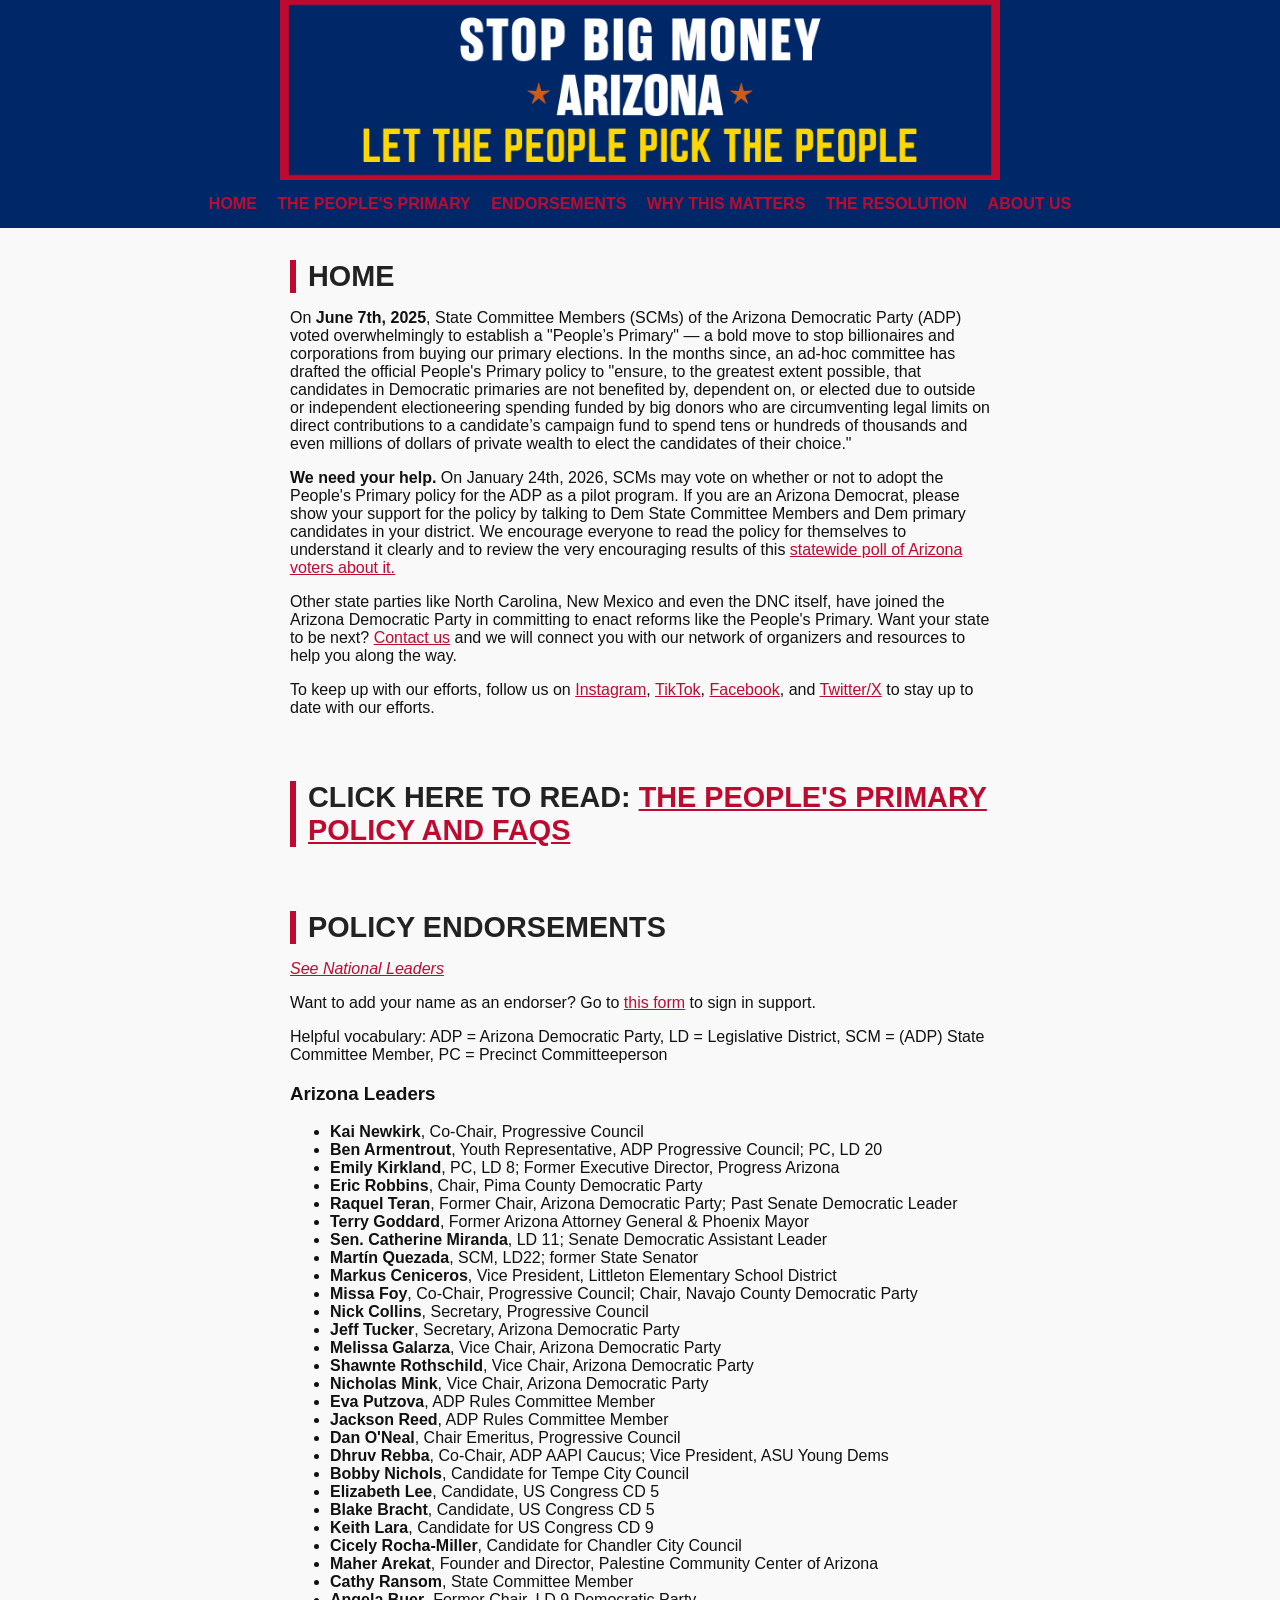
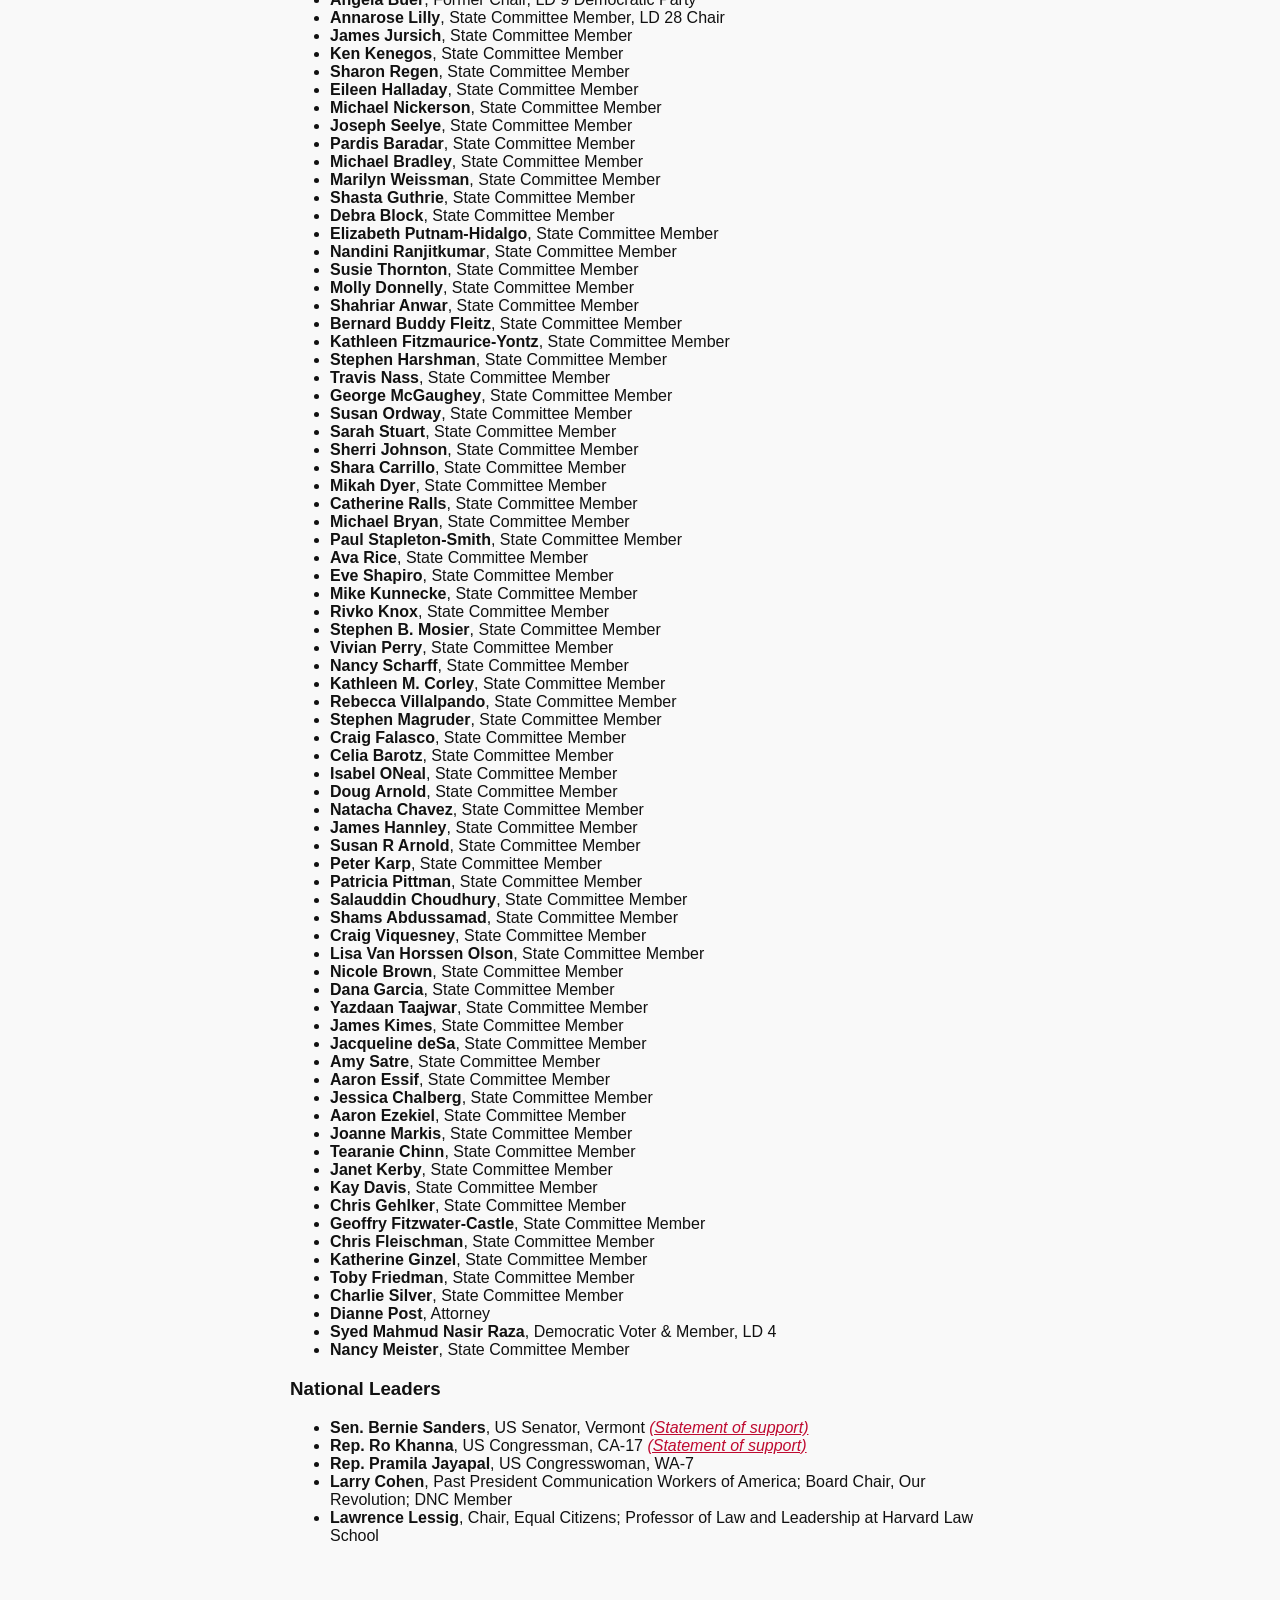
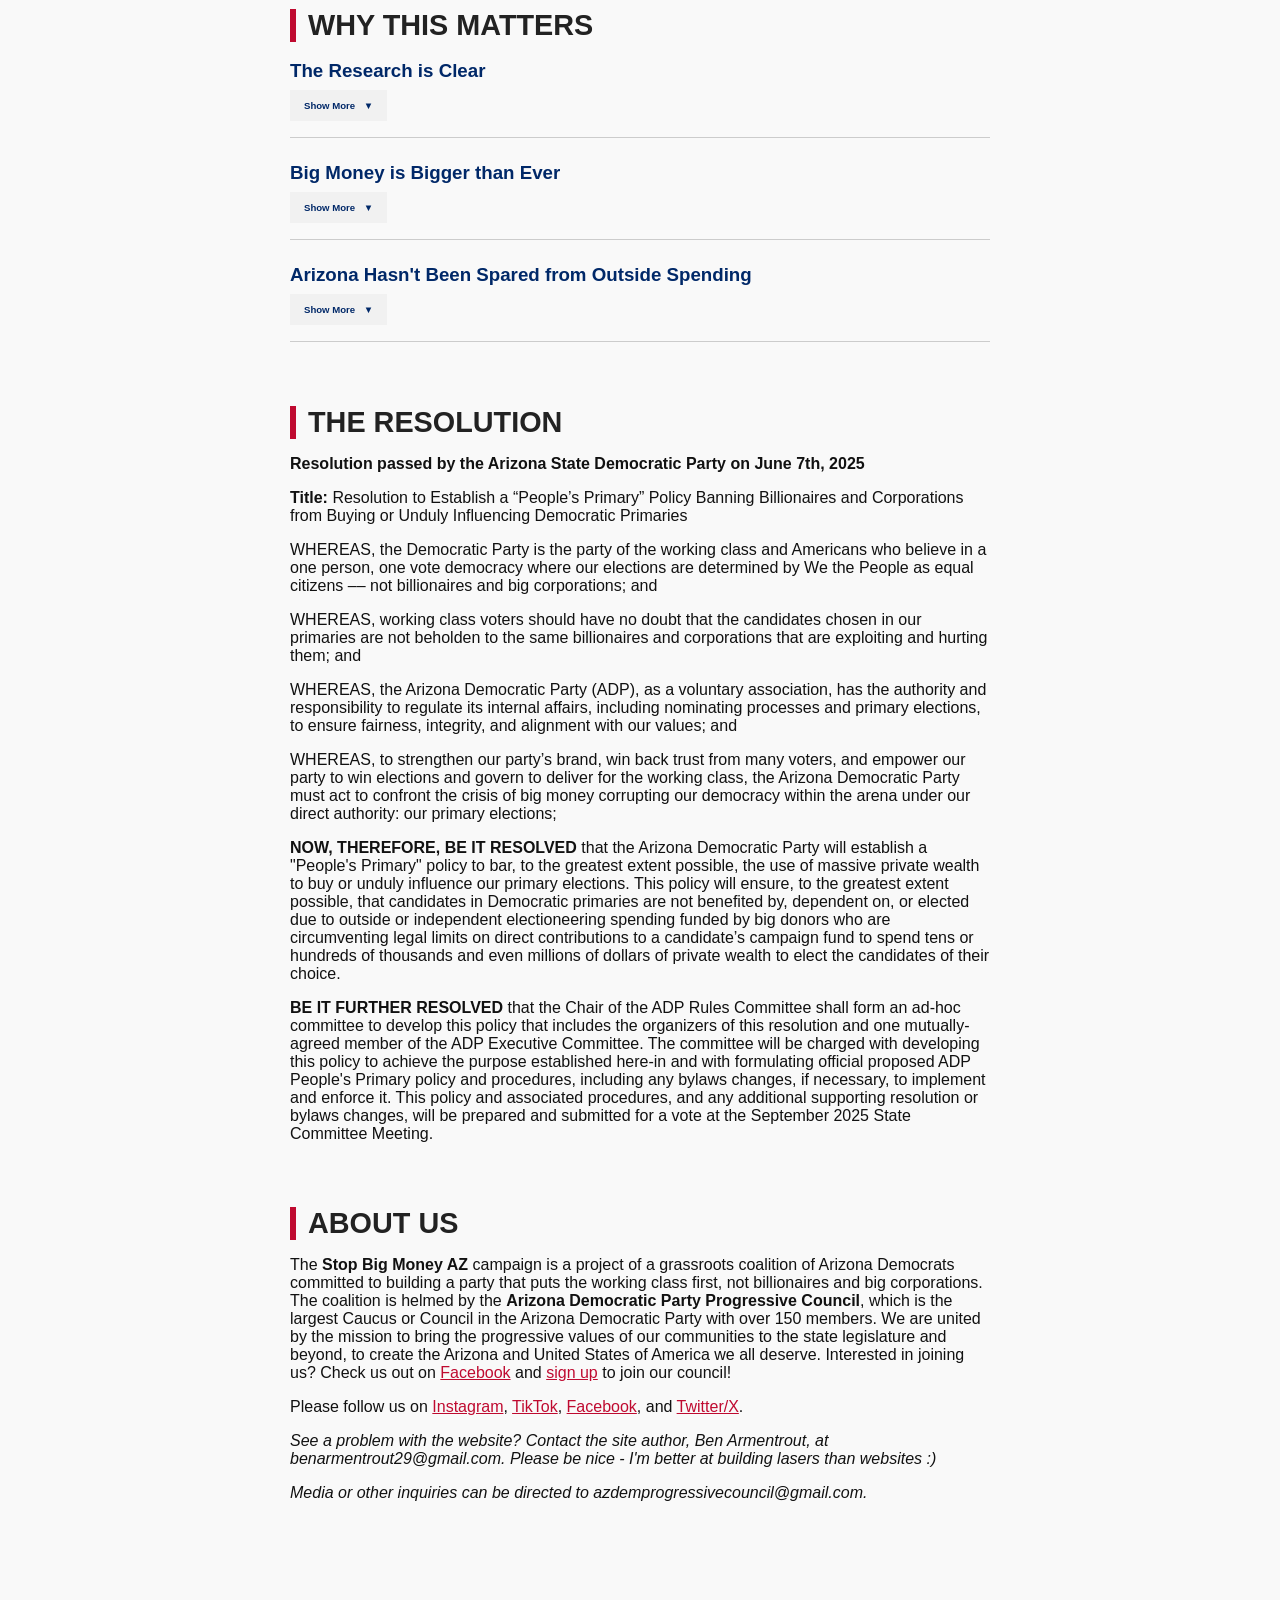
==== commit 90cf06a4: "Remove candidate Kristie O'Brien from index.html Removed Kristie O'Brien from the list of candidates" ====
--- a/index.html
+++ b/index.html
@@ -270,7 +270,6 @@
         <li><strong>Elizabeth Lee</strong>, Candidate, US Congress CD 5</li>
         <li><strong>Blake Bracht</strong>, Candidate, US Congress CD 5</li>
         <li><strong>Keith Lara</strong>, Candidate for US Congress CD 9</li>
-        <li><strong>Kristie O'Brien</strong>, Candidate, State Legislature LD 13</li>
         <li><strong>Cicely Rocha-Miller</strong>, Candidate for Chandler City Council</li>
         <li><strong>Maher Arekat</strong>, Founder and Director, Palestine Community Center of Arizona</li>
         <li><strong>Cathy Ransom</strong>, State Committee Member</li>
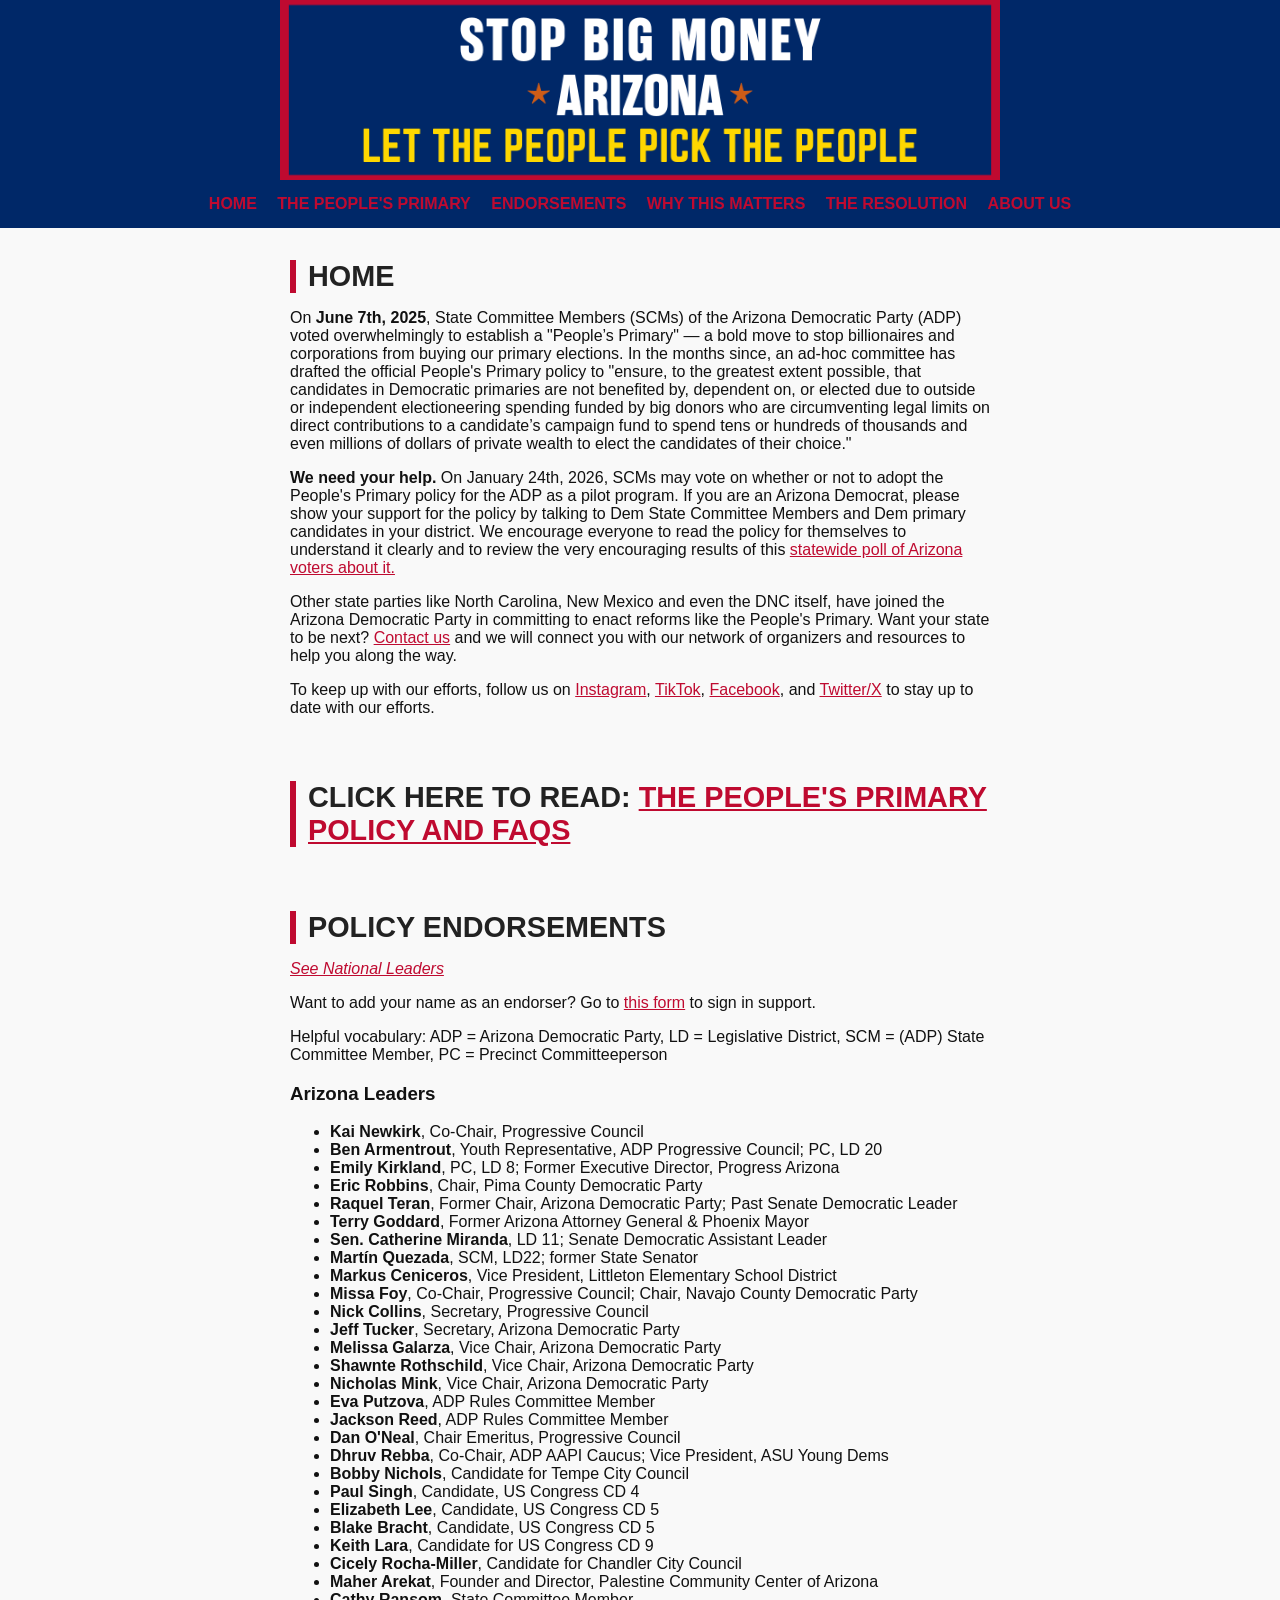
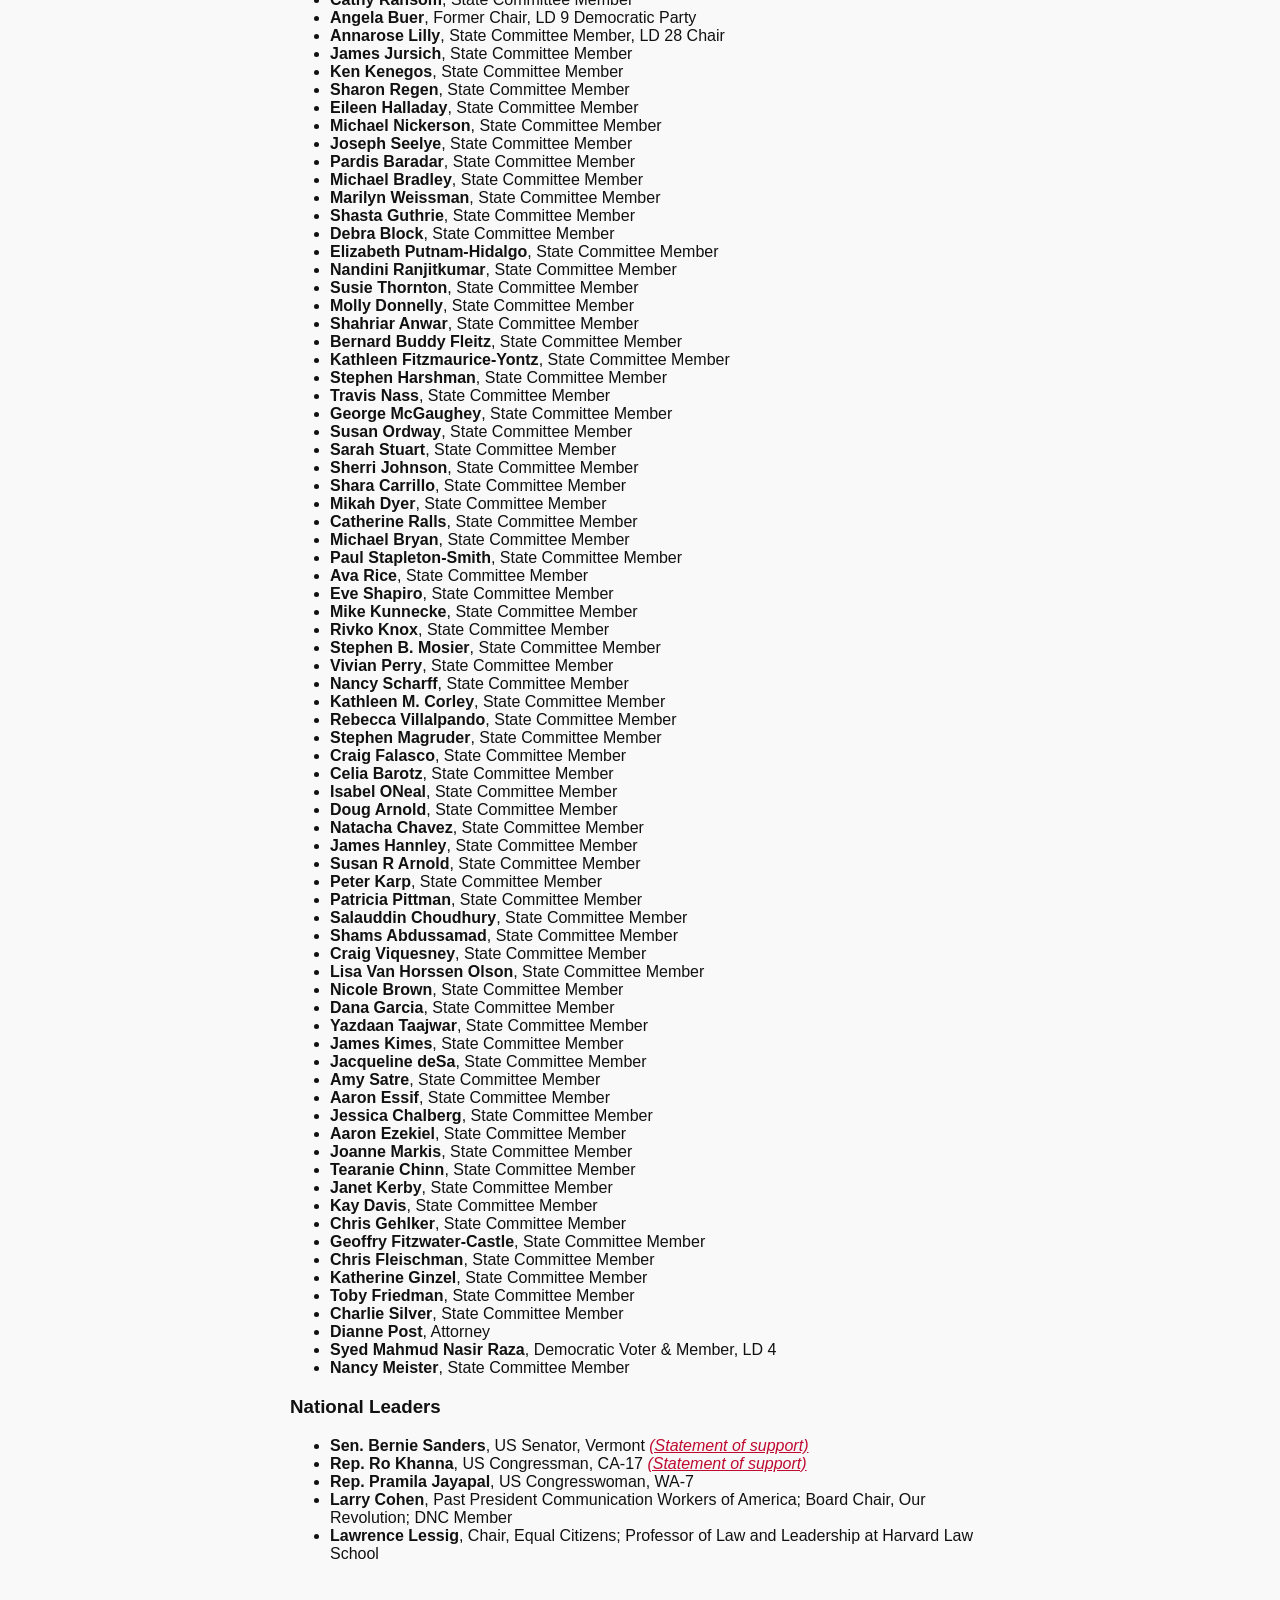
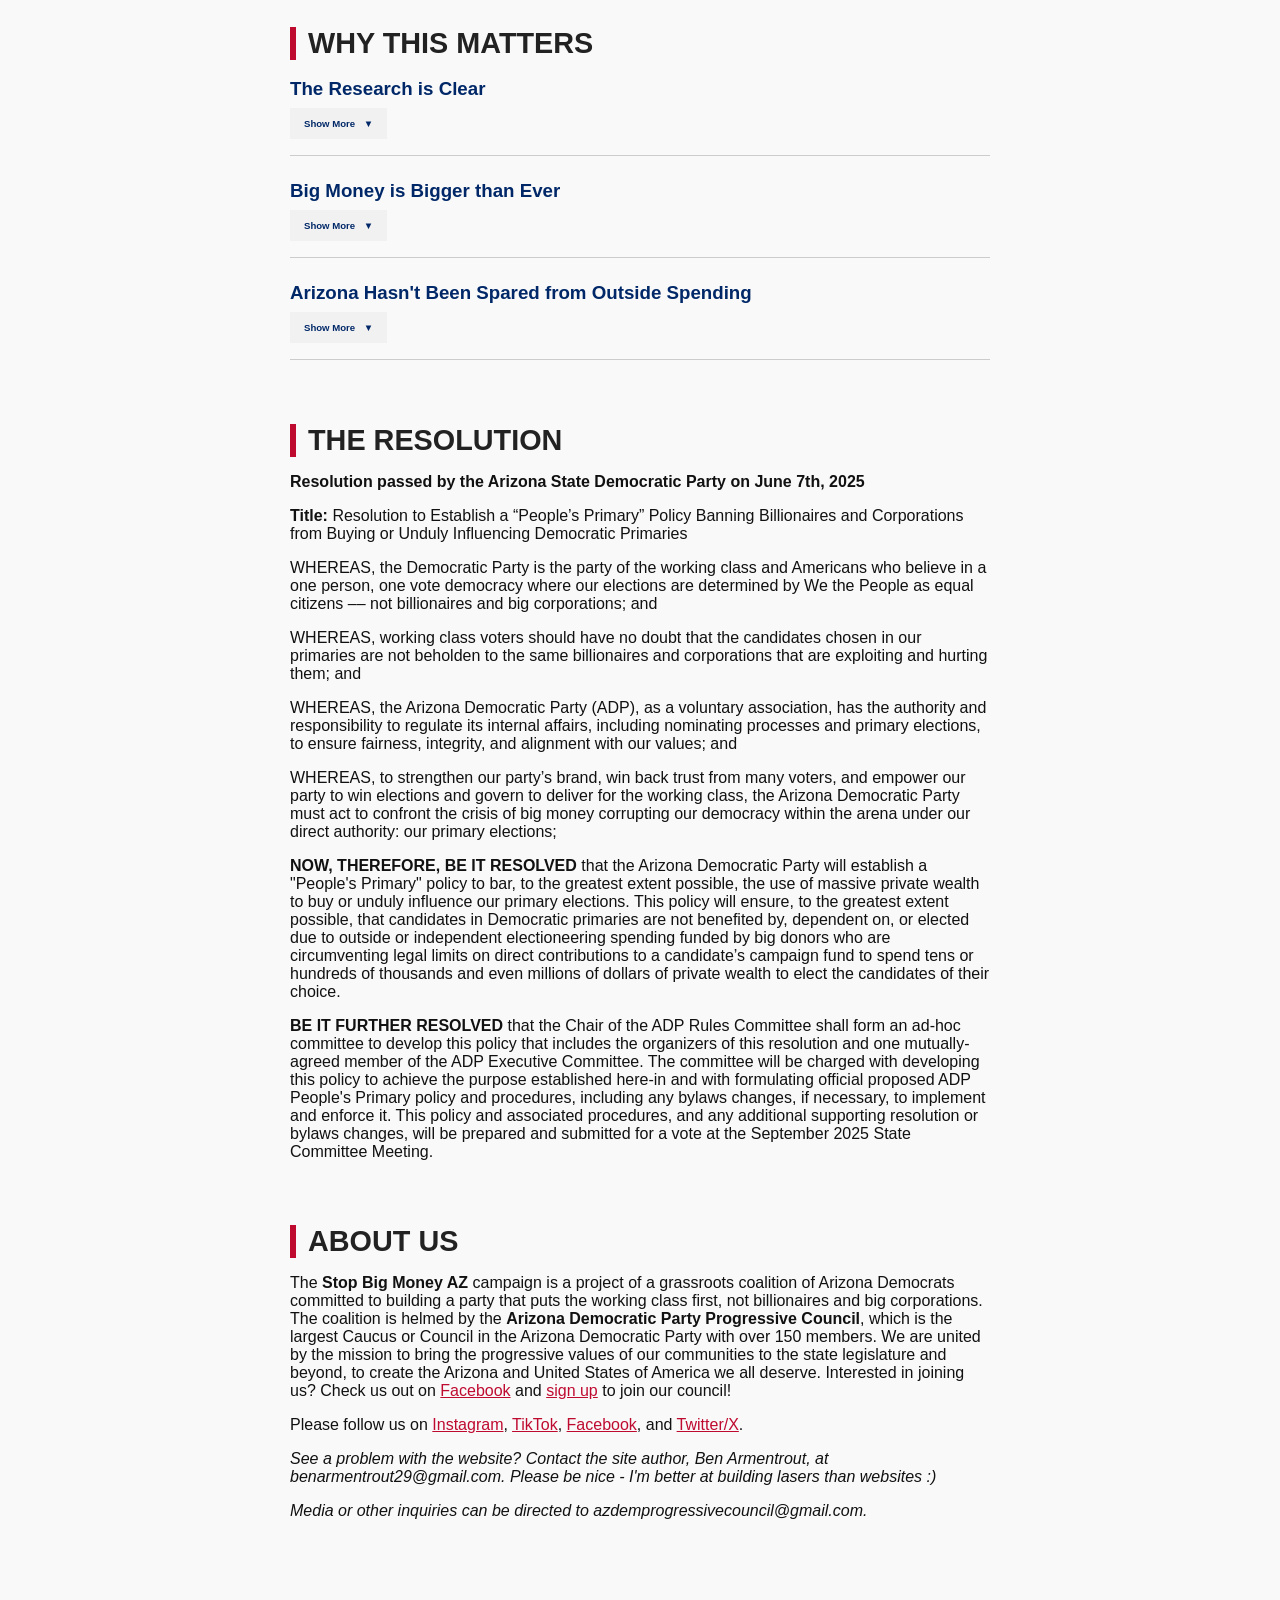
==== commit 4c7bd44e: "Add Paul Singh as a candidate for US Congress CD 4" ====
--- a/index.html
+++ b/index.html
@@ -267,6 +267,7 @@
         <li><strong>Dan O'Neal</strong>, Chair Emeritus, Progressive Council</li>
         <li><strong>Dhruv Rebba</strong>, Co-Chair, ADP AAPI Caucus; Vice President, ASU Young Dems</li>
         <li><strong>Bobby Nichols</strong>, Candidate for Tempe City Council</li>
+        <li><strong>Paul Singh</strong>, Candidate, US Congress CD 4</li>
         <li><strong>Elizabeth Lee</strong>, Candidate, US Congress CD 5</li>
         <li><strong>Blake Bracht</strong>, Candidate, US Congress CD 5</li>
         <li><strong>Keith Lara</strong>, Candidate for US Congress CD 9</li>
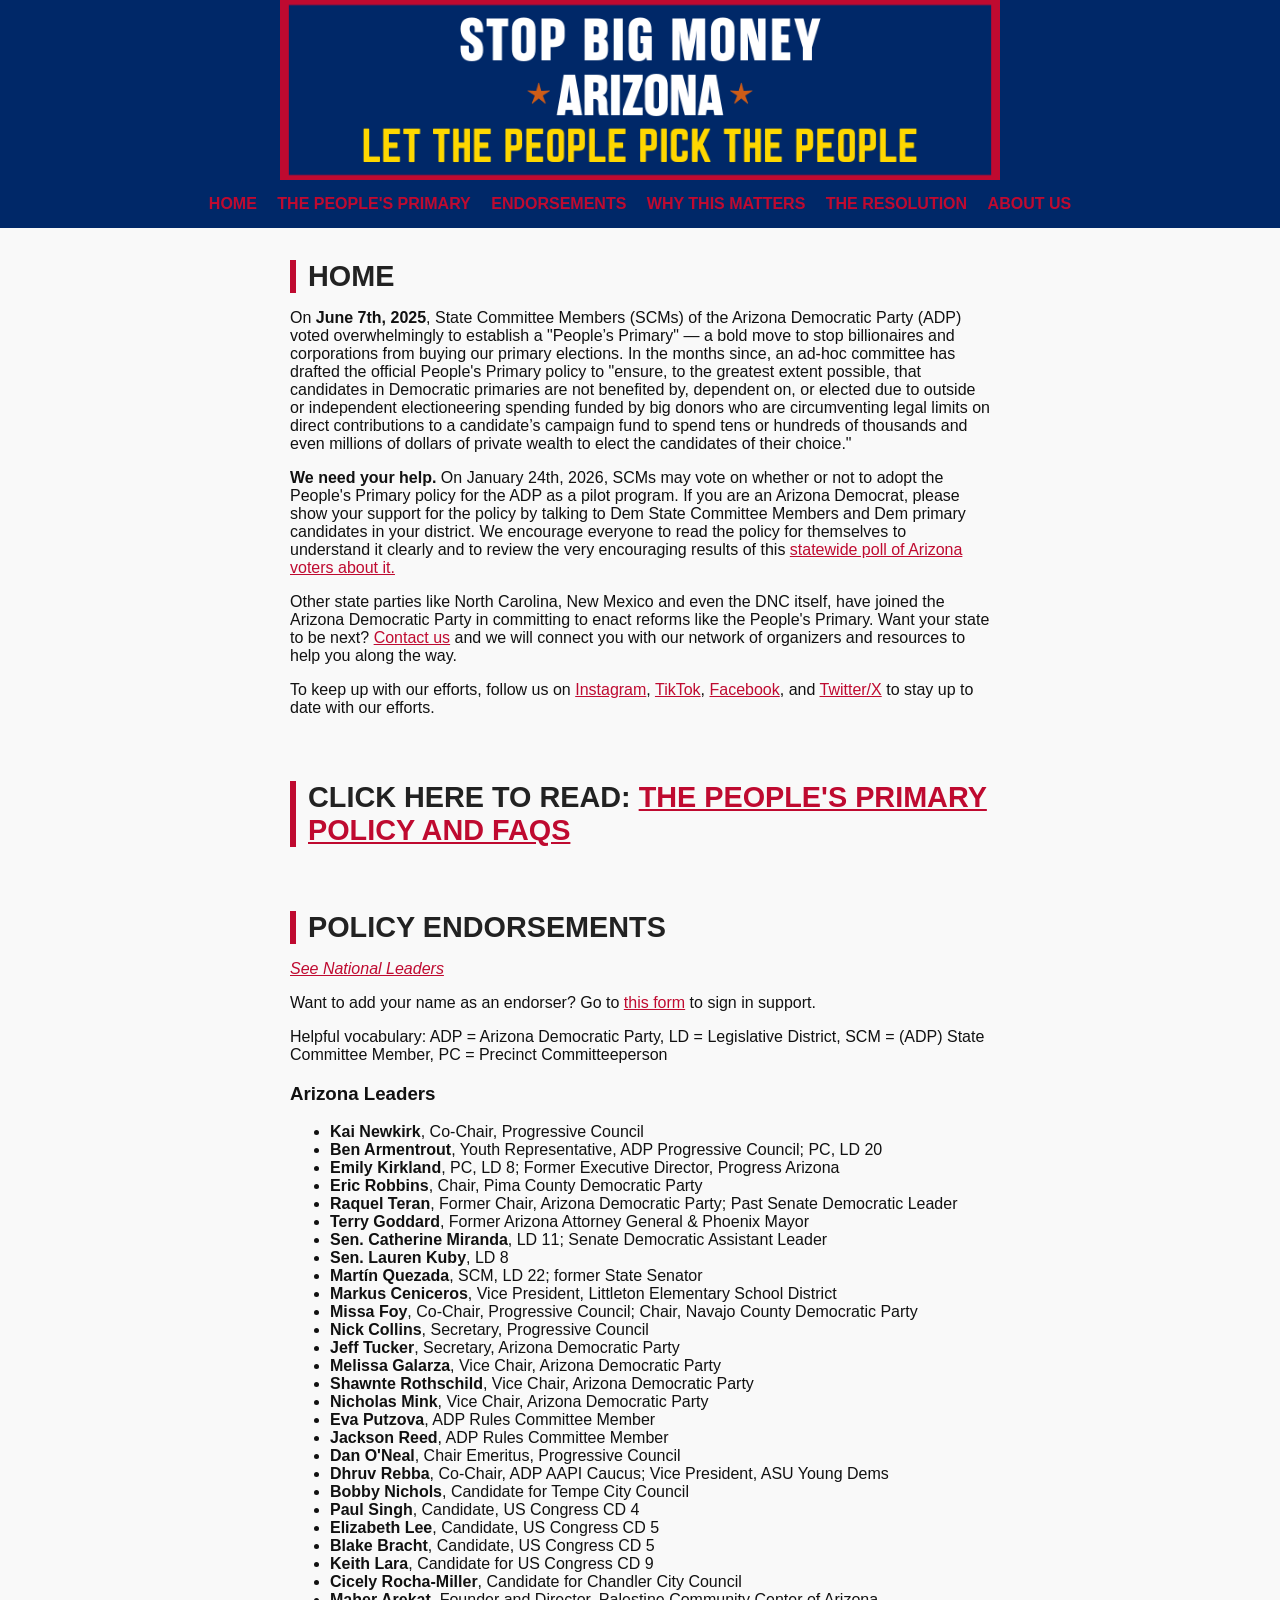
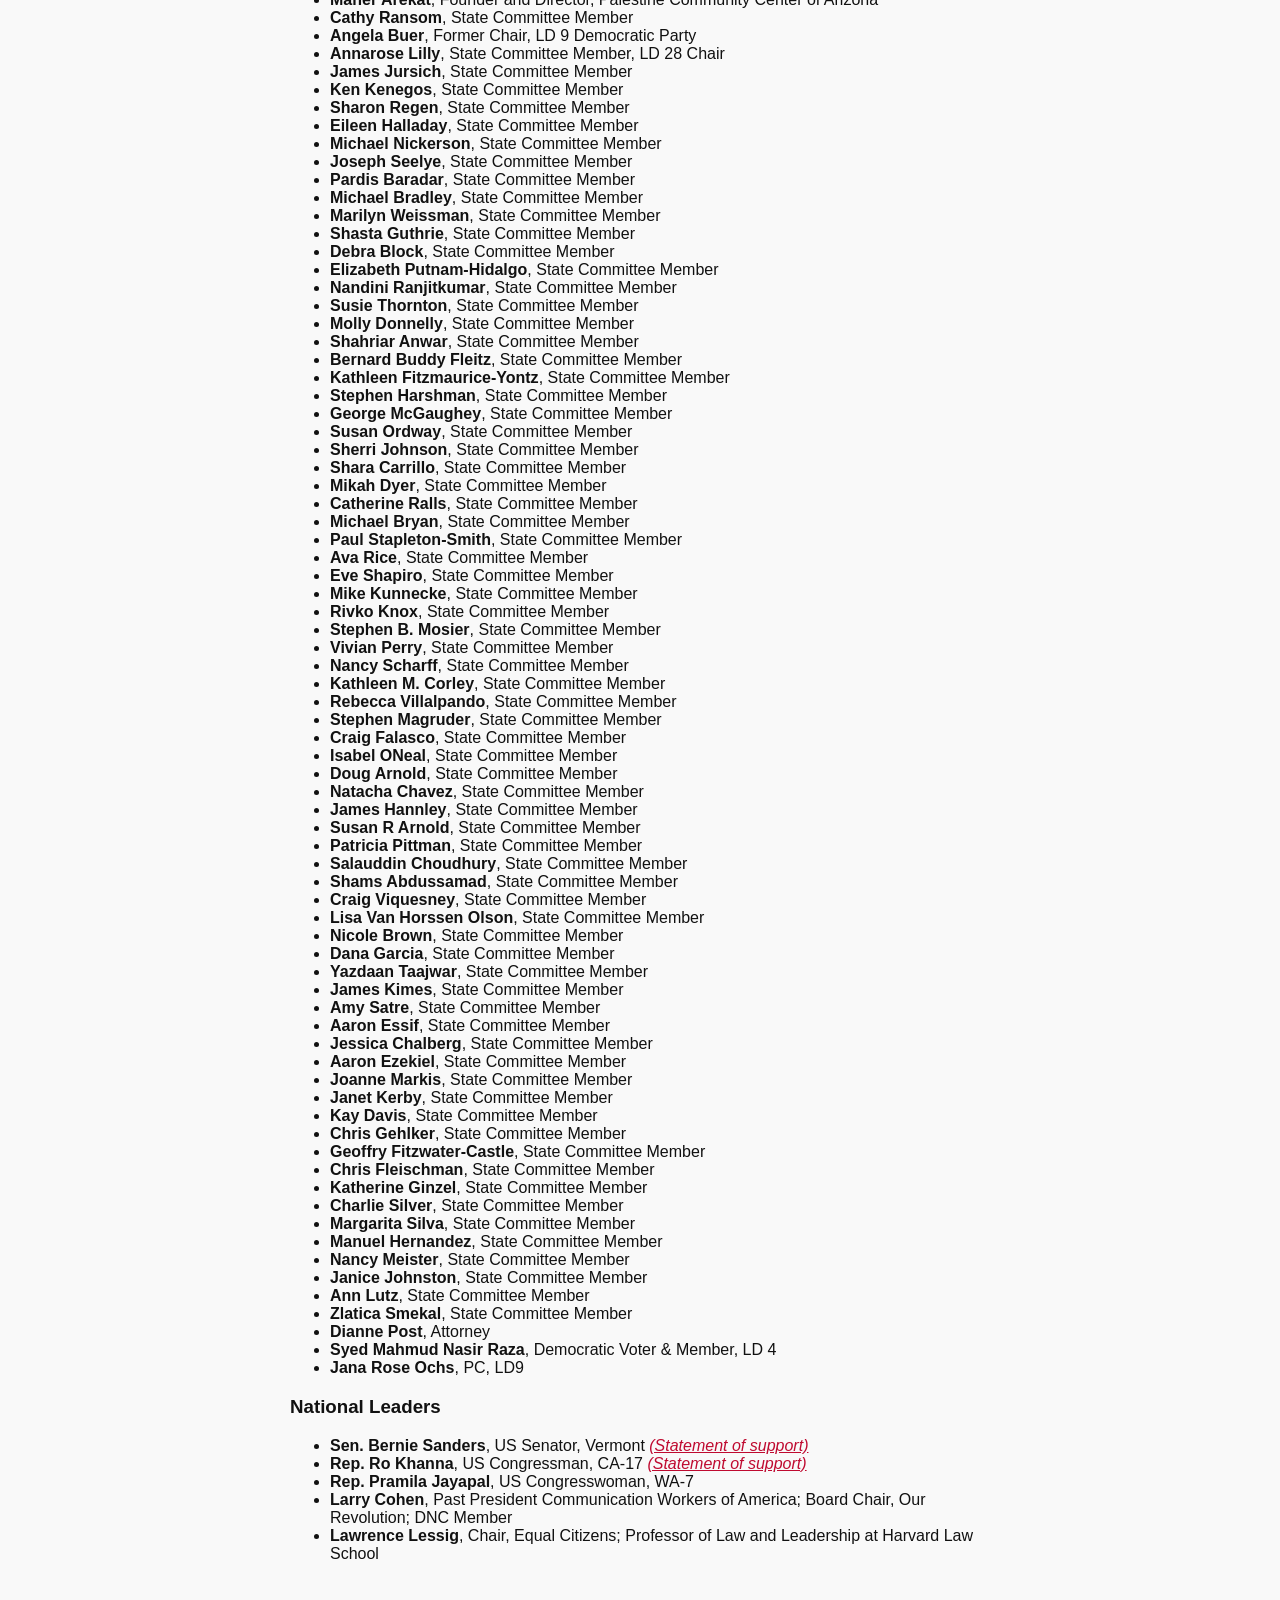
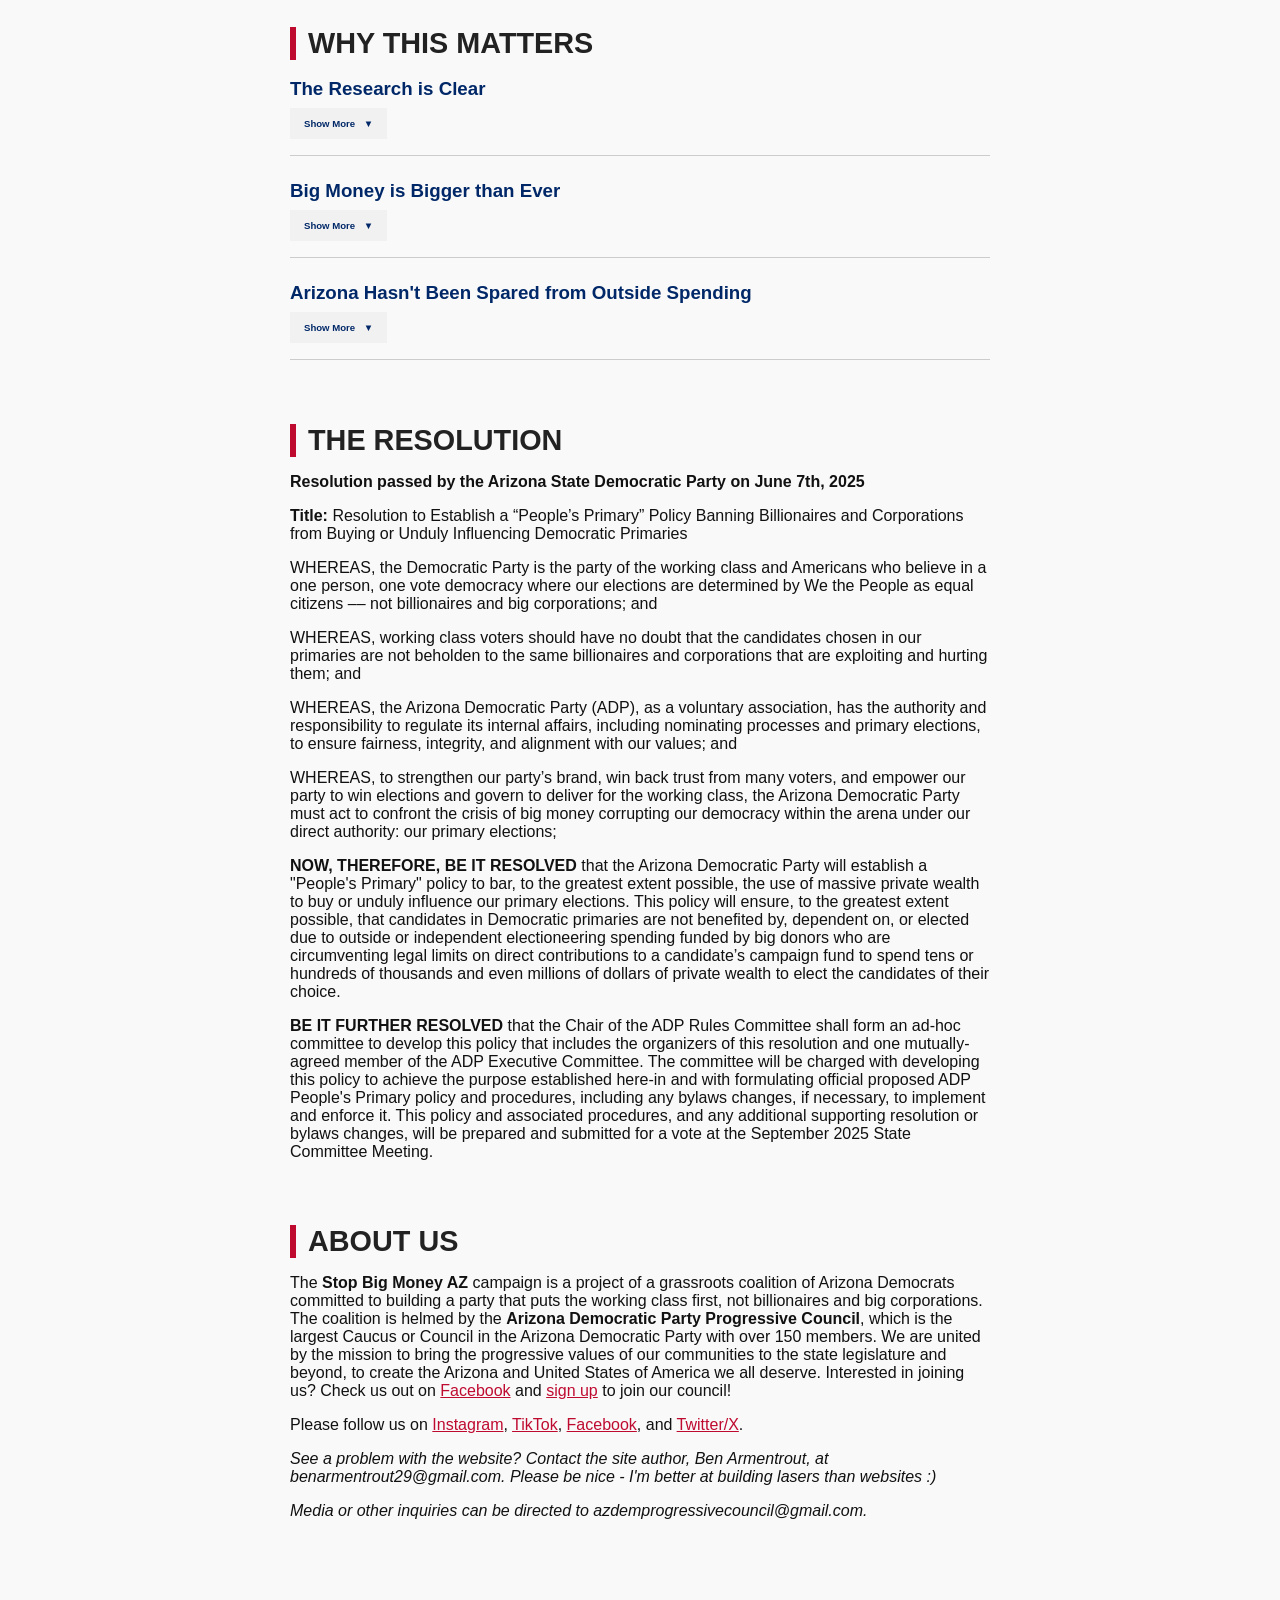
==== commit c72e728b: "Update endorsers in index.html" ====
--- a/index.html
+++ b/index.html
@@ -254,7 +254,8 @@
         <li><strong>Raquel Teran</strong>, Former Chair, Arizona Democratic Party; Past Senate Democratic Leader</li>
         <li><strong>Terry Goddard</strong>, Former Arizona Attorney General & Phoenix Mayor</li>
         <li><strong>Sen. Catherine Miranda</strong>, LD 11; Senate Democratic Assistant Leader</li>
-        <li><strong>Martín Quezada</strong>, SCM, LD22; former State Senator</li>
+        <li><strong>Sen. Lauren Kuby</strong>, LD 8</li>
+        <li><strong>Martín Quezada</strong>, SCM, LD 22; former State Senator</li>
         <li><strong>Markus Ceniceros</strong>, Vice President, Littleton Elementary School District</li>
         <li><strong>Missa Foy</strong>, Co-Chair, Progressive Council; Chair, Navajo County Democratic Party</li>
         <li><strong>Nick Collins</strong>, Secretary, Progressive Council</li>
@@ -295,10 +296,8 @@
         <li><strong>Bernard Buddy Fleitz</strong>, State Committee Member</li>
         <li><strong>Kathleen Fitzmaurice-Yontz</strong>, State Committee Member</li>
         <li><strong>Stephen Harshman</strong>, State Committee Member</li>
-        <li><strong>Travis Nass</strong>, State Committee Member</li>
         <li><strong>George McGaughey</strong>, State Committee Member</li>
         <li><strong>Susan Ordway</strong>, State Committee Member</li>
-        <li><strong>Sarah Stuart</strong>, State Committee Member</li>
         <li><strong>Sherri Johnson</strong>, State Committee Member</li>
         <li><strong>Shara Carrillo</strong>, State Committee Member</li>
         <li><strong>Mikah Dyer</strong>, State Committee Member</li>
@@ -316,13 +315,11 @@
         <li><strong>Rebecca Villalpando</strong>, State Committee Member</li>
         <li><strong>Stephen Magruder</strong>, State Committee Member</li>
         <li><strong>Craig Falasco</strong>, State Committee Member</li>
-        <li><strong>Celia Barotz</strong>, State Committee Member</li>
         <li><strong>Isabel ONeal</strong>, State Committee Member</li>
         <li><strong>Doug Arnold</strong>, State Committee Member</li>
         <li><strong>Natacha Chavez</strong>, State Committee Member</li>
         <li><strong>James Hannley</strong>, State Committee Member</li>
         <li><strong>Susan R Arnold</strong>, State Committee Member</li>
-        <li><strong>Peter Karp</strong>, State Committee Member</li>
         <li><strong>Patricia Pittman</strong>, State Committee Member</li>
         <li><strong>Salauddin Choudhury</strong>, State Committee Member</li>
         <li><strong>Shams Abdussamad</strong>, State Committee Member</li>
@@ -332,24 +329,27 @@
         <li><strong>Dana Garcia</strong>, State Committee Member</li>
         <li><strong>Yazdaan Taajwar</strong>, State Committee Member</li>
         <li><strong>James Kimes</strong>, State Committee Member</li>
-        <li><strong>Jacqueline deSa</strong>, State Committee Member</li>
         <li><strong>Amy Satre</strong>, State Committee Member</li>
         <li><strong>Aaron Essif</strong>, State Committee Member</li>
         <li><strong>Jessica Chalberg</strong>, State Committee Member</li>
         <li><strong>Aaron Ezekiel</strong>, State Committee Member</li>
         <li><strong>Joanne Markis</strong>, State Committee Member</li>
-        <li><strong>Tearanie Chinn</strong>, State Committee Member</li>
         <li><strong>Janet Kerby</strong>, State Committee Member</li>
         <li><strong>Kay Davis</strong>, State Committee Member</li>
         <li><strong>Chris Gehlker</strong>, State Committee Member</li>
         <li><strong>Geoffry Fitzwater-Castle</strong>, State Committee Member</li>
         <li><strong>Chris Fleischman</strong>, State Committee Member</li>
         <li><strong>Katherine Ginzel</strong>, State Committee Member</li>
-        <li><strong>Toby Friedman</strong>, State Committee Member</li>
         <li><strong>Charlie Silver</strong>, State Committee Member</li>
+        <li><strong>Margarita Silva</strong>, State Committee Member</li>
+        <li><strong>Manuel Hernandez</strong>, State Committee Member</li>
+        <li><strong>Nancy Meister</strong>, State Committee Member</li>
+        <li><strong>Janice Johnston</strong>, State Committee Member</li>
+        <li><strong>Ann Lutz</strong>, State Committee Member</li>
+        <li><strong>Zlatica Smekal</strong>, State Committee Member</li>
         <li><strong>Dianne Post</strong>, Attorney</li>
         <li><strong>Syed Mahmud Nasir Raza</strong>, Democratic Voter & Member, LD 4</li>
-        <li><strong>Nancy Meister</strong>, State Committee Member</li>
+        <li><strong>Jana Rose Ochs</strong>, PC, LD9</li>
     </ul>
     <!-- National Leaders -->
     <h3 class="text-2xl font-semibold text-gray-700 mt-10 mb-4">National Leaders</h3>
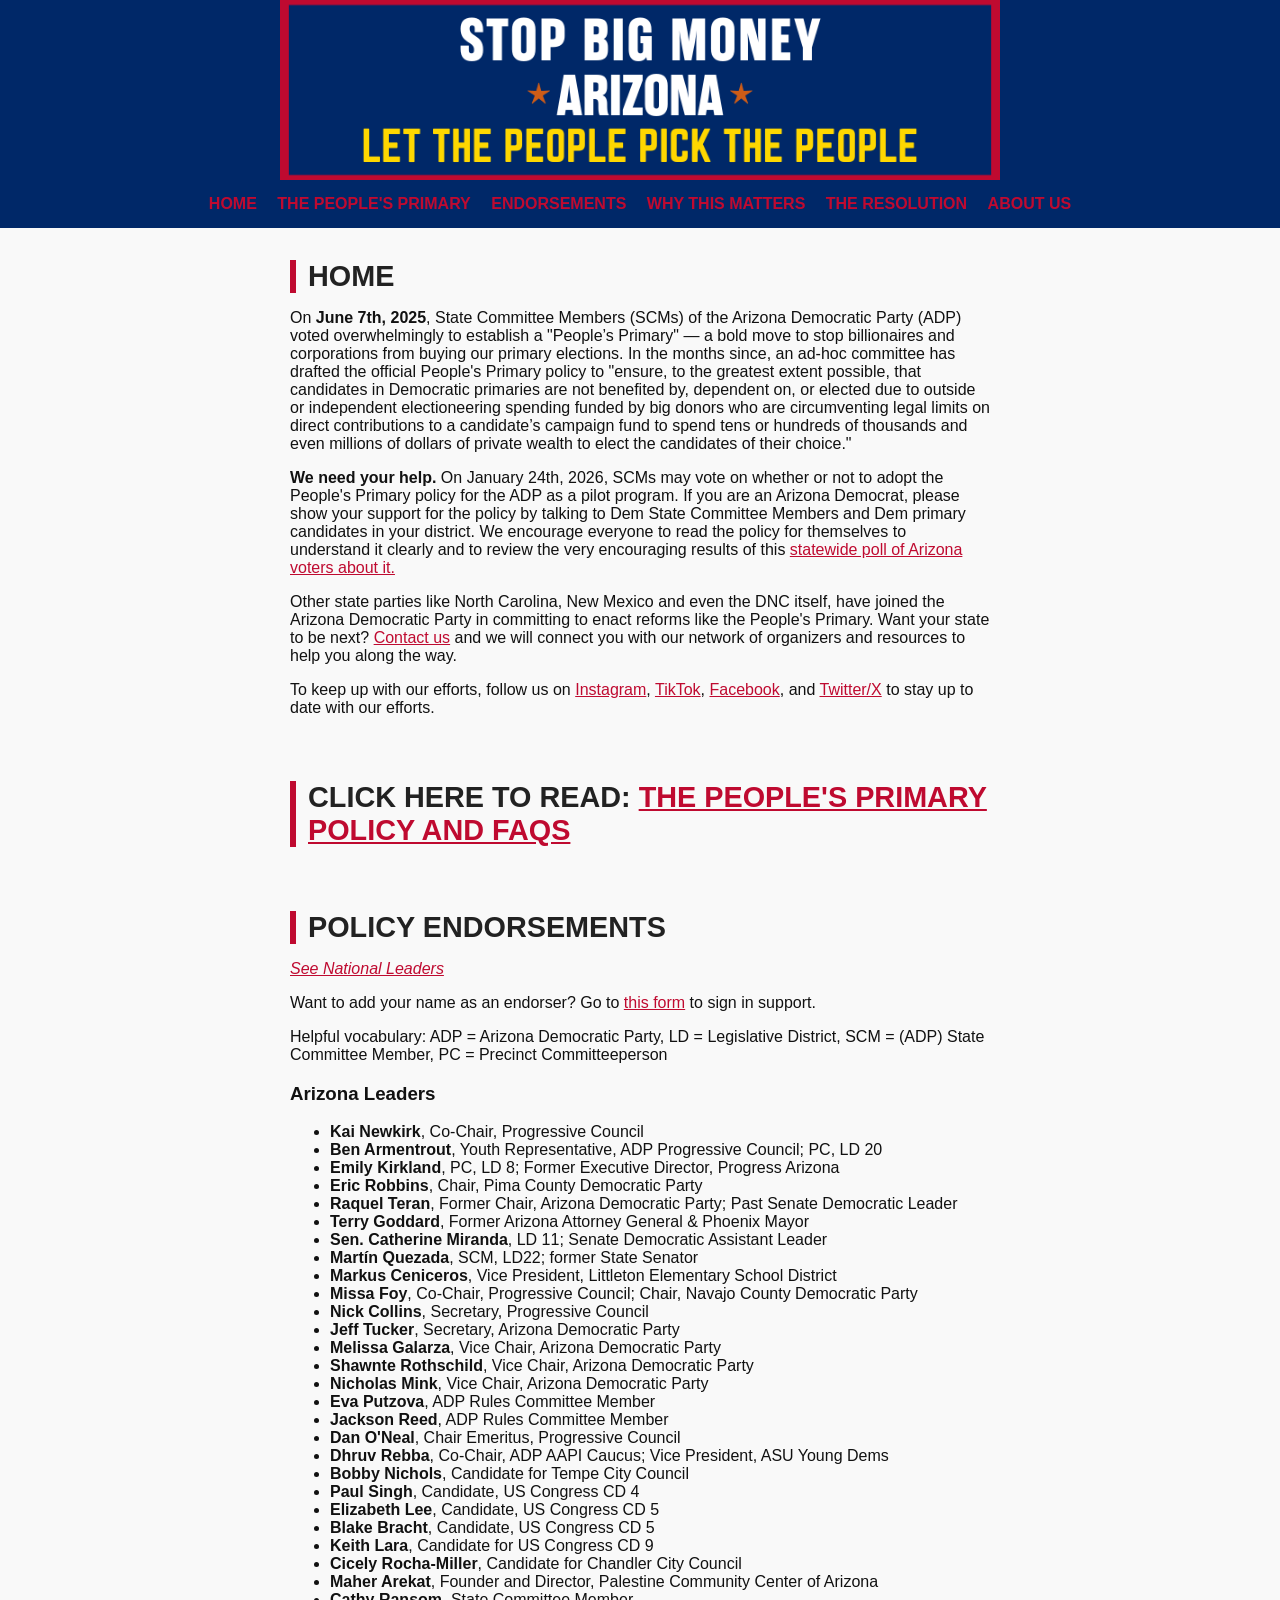
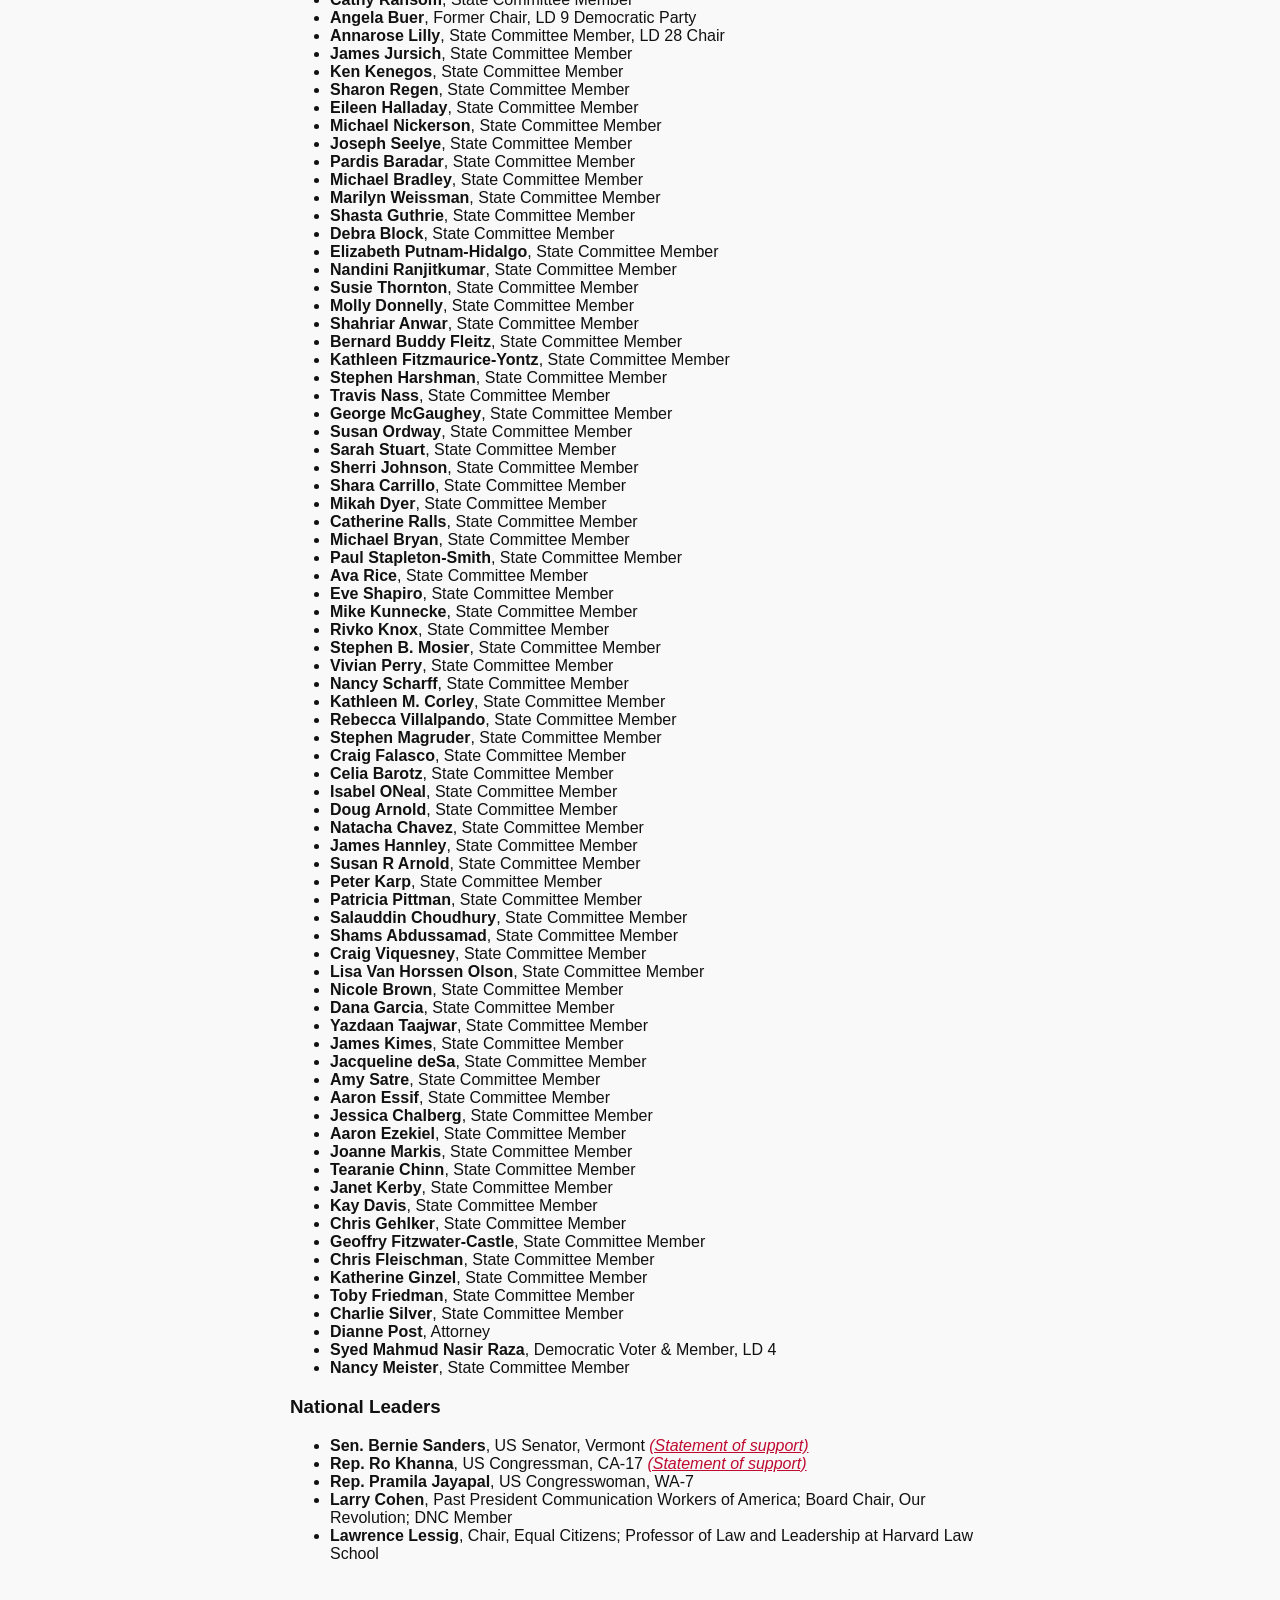
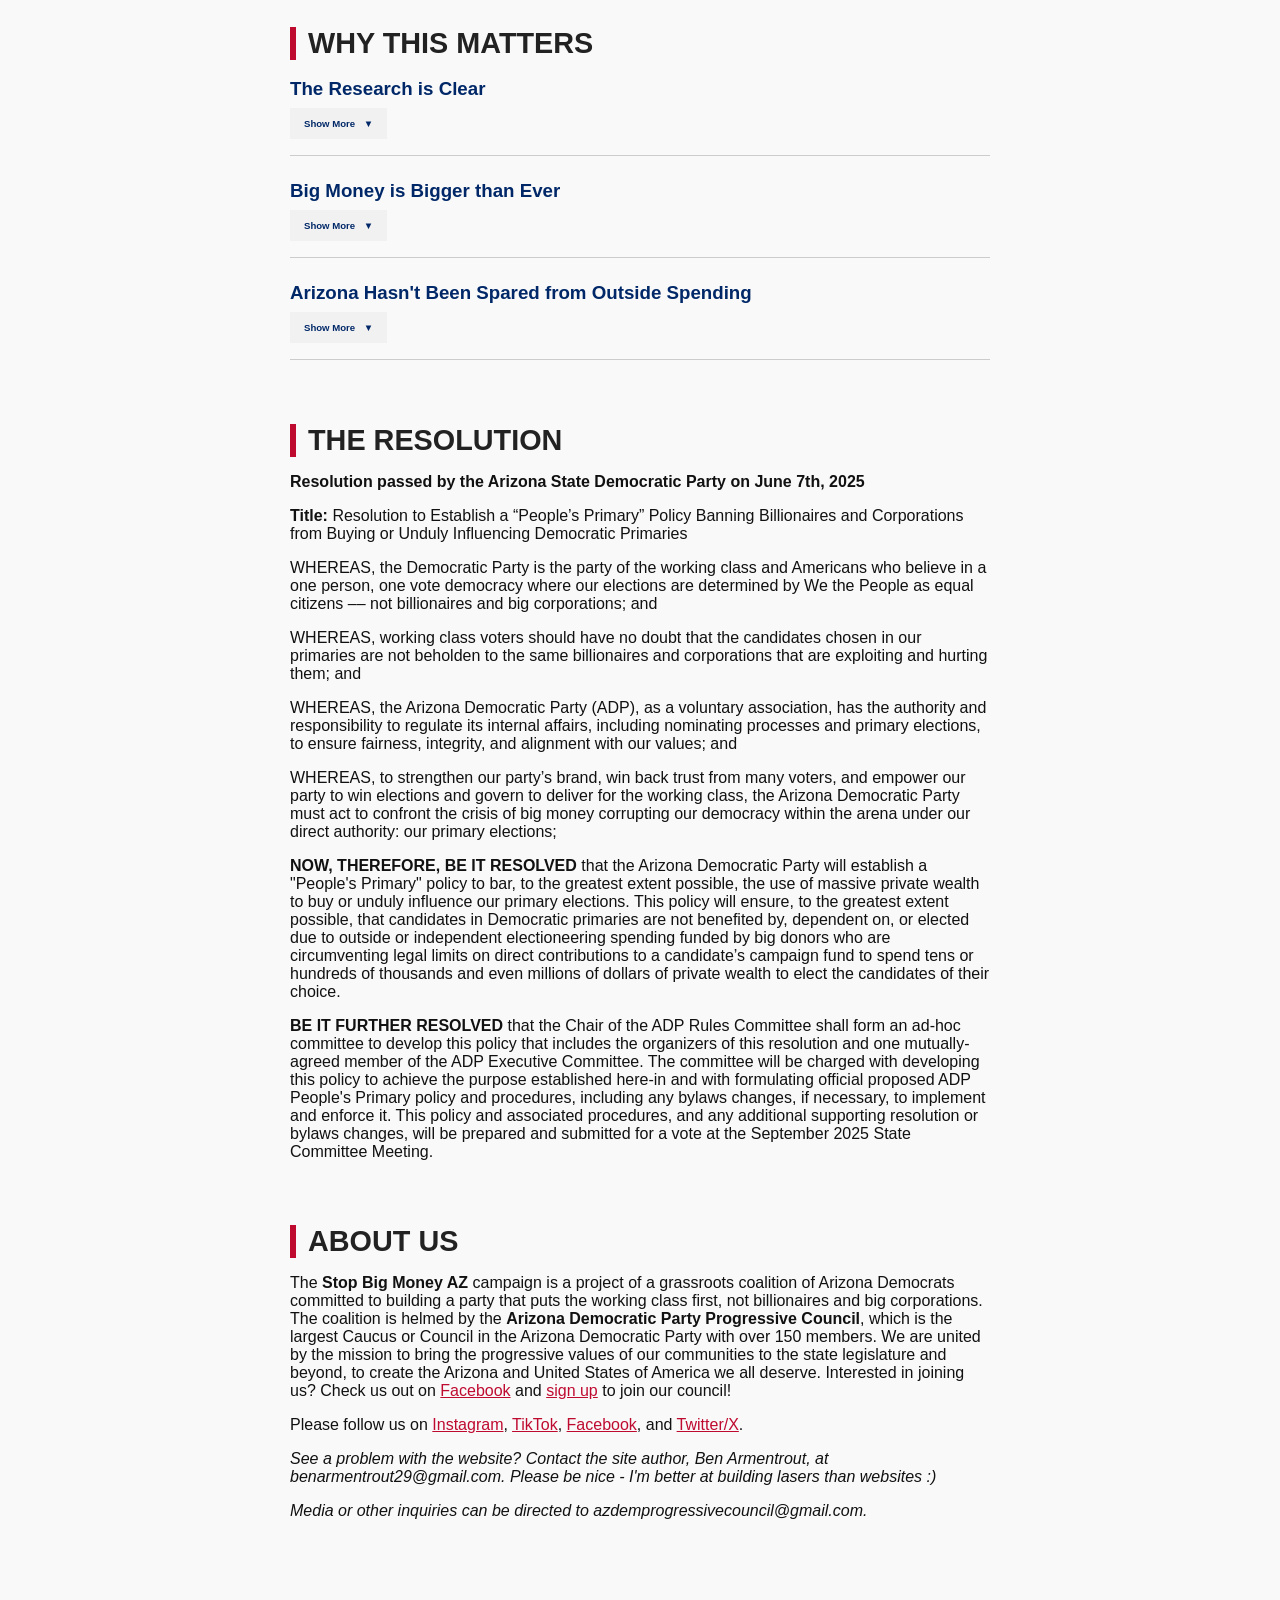
==== commit 1b264d36: "Merge pull request #134 from benarmentrout/dev_ben Add Paul Singh as a candidate for US Congress CD " ====
--- a/index.html
+++ b/index.html
@@ -254,8 +254,7 @@
         <li><strong>Raquel Teran</strong>, Former Chair, Arizona Democratic Party; Past Senate Democratic Leader</li>
         <li><strong>Terry Goddard</strong>, Former Arizona Attorney General & Phoenix Mayor</li>
         <li><strong>Sen. Catherine Miranda</strong>, LD 11; Senate Democratic Assistant Leader</li>
-        <li><strong>Sen. Lauren Kuby</strong>, LD 8</li>
-        <li><strong>Martín Quezada</strong>, SCM, LD 22; former State Senator</li>
+        <li><strong>Martín Quezada</strong>, SCM, LD22; former State Senator</li>
         <li><strong>Markus Ceniceros</strong>, Vice President, Littleton Elementary School District</li>
         <li><strong>Missa Foy</strong>, Co-Chair, Progressive Council; Chair, Navajo County Democratic Party</li>
         <li><strong>Nick Collins</strong>, Secretary, Progressive Council</li>
@@ -296,8 +295,10 @@
         <li><strong>Bernard Buddy Fleitz</strong>, State Committee Member</li>
         <li><strong>Kathleen Fitzmaurice-Yontz</strong>, State Committee Member</li>
         <li><strong>Stephen Harshman</strong>, State Committee Member</li>
+        <li><strong>Travis Nass</strong>, State Committee Member</li>
         <li><strong>George McGaughey</strong>, State Committee Member</li>
         <li><strong>Susan Ordway</strong>, State Committee Member</li>
+        <li><strong>Sarah Stuart</strong>, State Committee Member</li>
         <li><strong>Sherri Johnson</strong>, State Committee Member</li>
         <li><strong>Shara Carrillo</strong>, State Committee Member</li>
         <li><strong>Mikah Dyer</strong>, State Committee Member</li>
@@ -315,11 +316,13 @@
         <li><strong>Rebecca Villalpando</strong>, State Committee Member</li>
         <li><strong>Stephen Magruder</strong>, State Committee Member</li>
         <li><strong>Craig Falasco</strong>, State Committee Member</li>
+        <li><strong>Celia Barotz</strong>, State Committee Member</li>
         <li><strong>Isabel ONeal</strong>, State Committee Member</li>
         <li><strong>Doug Arnold</strong>, State Committee Member</li>
         <li><strong>Natacha Chavez</strong>, State Committee Member</li>
         <li><strong>James Hannley</strong>, State Committee Member</li>
         <li><strong>Susan R Arnold</strong>, State Committee Member</li>
+        <li><strong>Peter Karp</strong>, State Committee Member</li>
         <li><strong>Patricia Pittman</strong>, State Committee Member</li>
         <li><strong>Salauddin Choudhury</strong>, State Committee Member</li>
         <li><strong>Shams Abdussamad</strong>, State Committee Member</li>
@@ -329,27 +332,24 @@
         <li><strong>Dana Garcia</strong>, State Committee Member</li>
         <li><strong>Yazdaan Taajwar</strong>, State Committee Member</li>
         <li><strong>James Kimes</strong>, State Committee Member</li>
+        <li><strong>Jacqueline deSa</strong>, State Committee Member</li>
         <li><strong>Amy Satre</strong>, State Committee Member</li>
         <li><strong>Aaron Essif</strong>, State Committee Member</li>
         <li><strong>Jessica Chalberg</strong>, State Committee Member</li>
         <li><strong>Aaron Ezekiel</strong>, State Committee Member</li>
         <li><strong>Joanne Markis</strong>, State Committee Member</li>
+        <li><strong>Tearanie Chinn</strong>, State Committee Member</li>
         <li><strong>Janet Kerby</strong>, State Committee Member</li>
         <li><strong>Kay Davis</strong>, State Committee Member</li>
         <li><strong>Chris Gehlker</strong>, State Committee Member</li>
         <li><strong>Geoffry Fitzwater-Castle</strong>, State Committee Member</li>
         <li><strong>Chris Fleischman</strong>, State Committee Member</li>
         <li><strong>Katherine Ginzel</strong>, State Committee Member</li>
+        <li><strong>Toby Friedman</strong>, State Committee Member</li>
         <li><strong>Charlie Silver</strong>, State Committee Member</li>
-        <li><strong>Margarita Silva</strong>, State Committee Member</li>
-        <li><strong>Manuel Hernandez</strong>, State Committee Member</li>
-        <li><strong>Nancy Meister</strong>, State Committee Member</li>
-        <li><strong>Janice Johnston</strong>, State Committee Member</li>
-        <li><strong>Ann Lutz</strong>, State Committee Member</li>
-        <li><strong>Zlatica Smekal</strong>, State Committee Member</li>
         <li><strong>Dianne Post</strong>, Attorney</li>
         <li><strong>Syed Mahmud Nasir Raza</strong>, Democratic Voter & Member, LD 4</li>
-        <li><strong>Jana Rose Ochs</strong>, PC, LD9</li>
+        <li><strong>Nancy Meister</strong>, State Committee Member</li>
     </ul>
     <!-- National Leaders -->
     <h3 class="text-2xl font-semibold text-gray-700 mt-10 mb-4">National Leaders</h3>
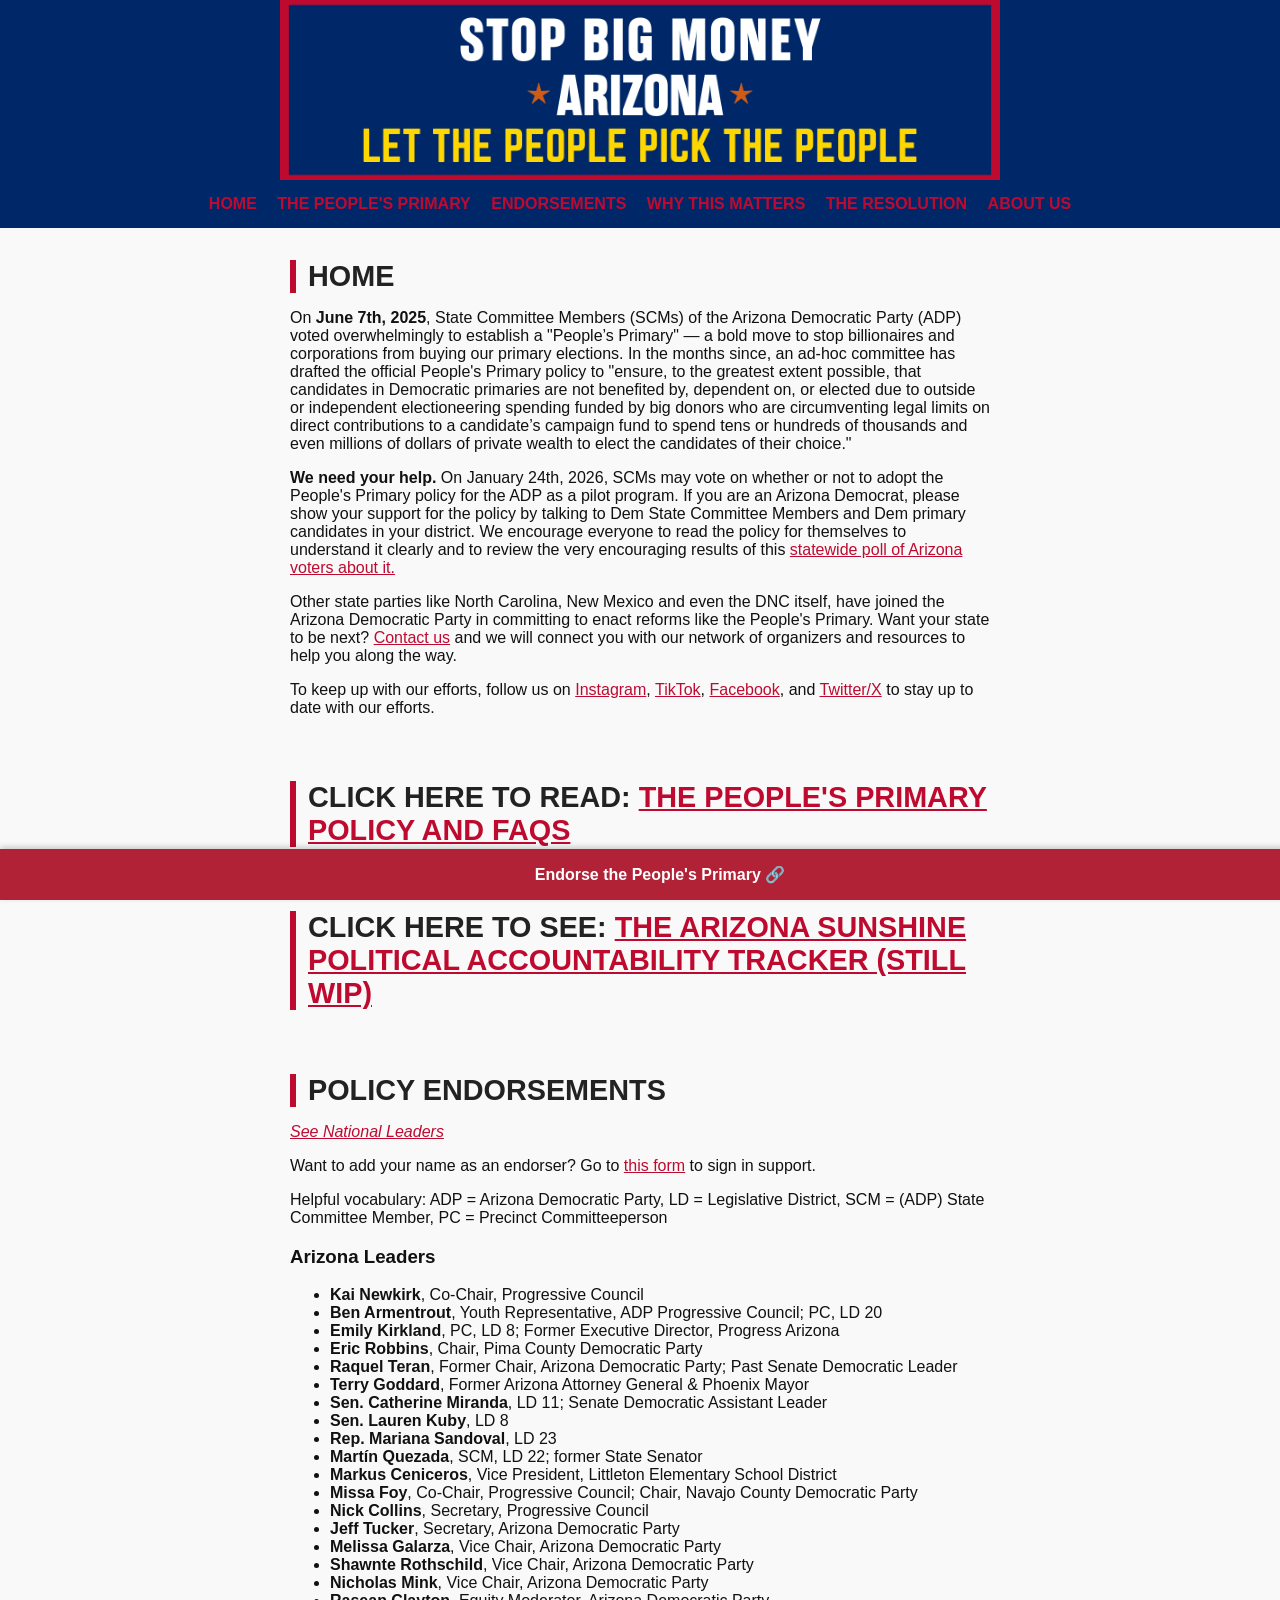
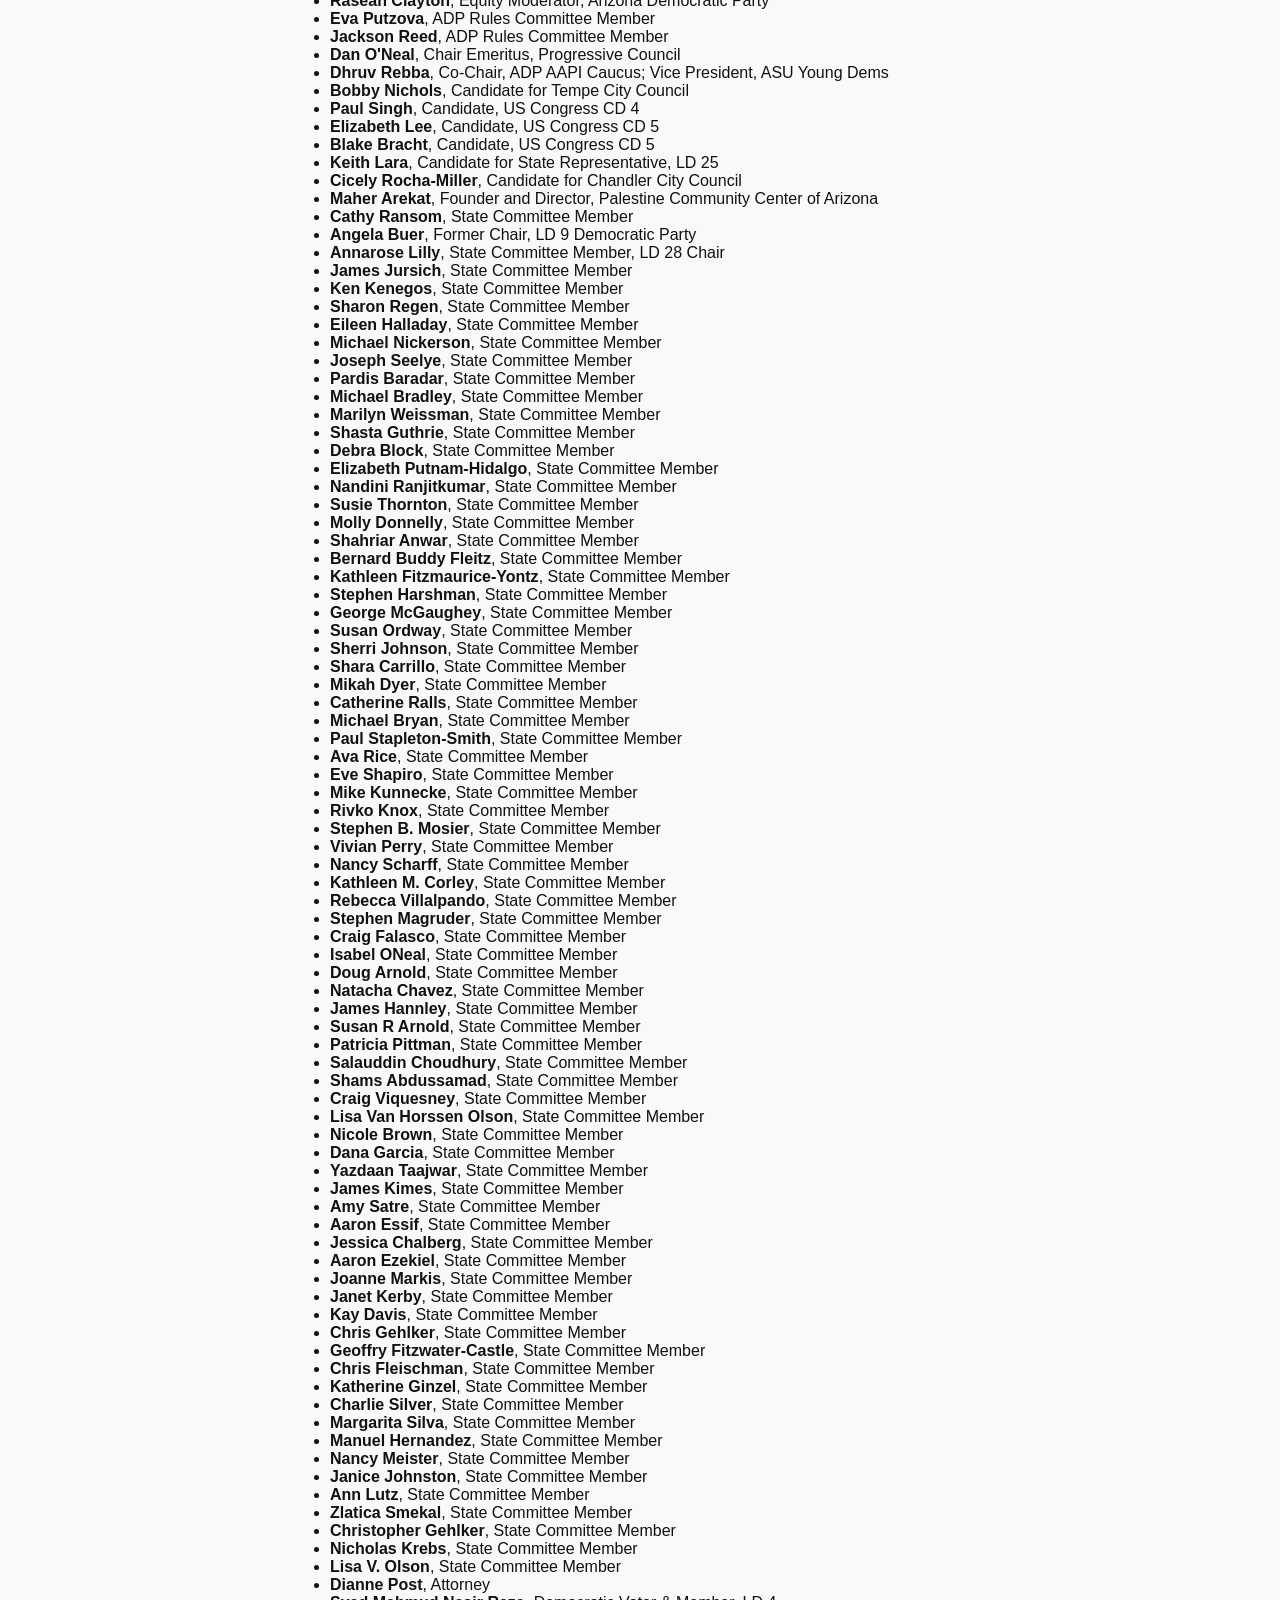
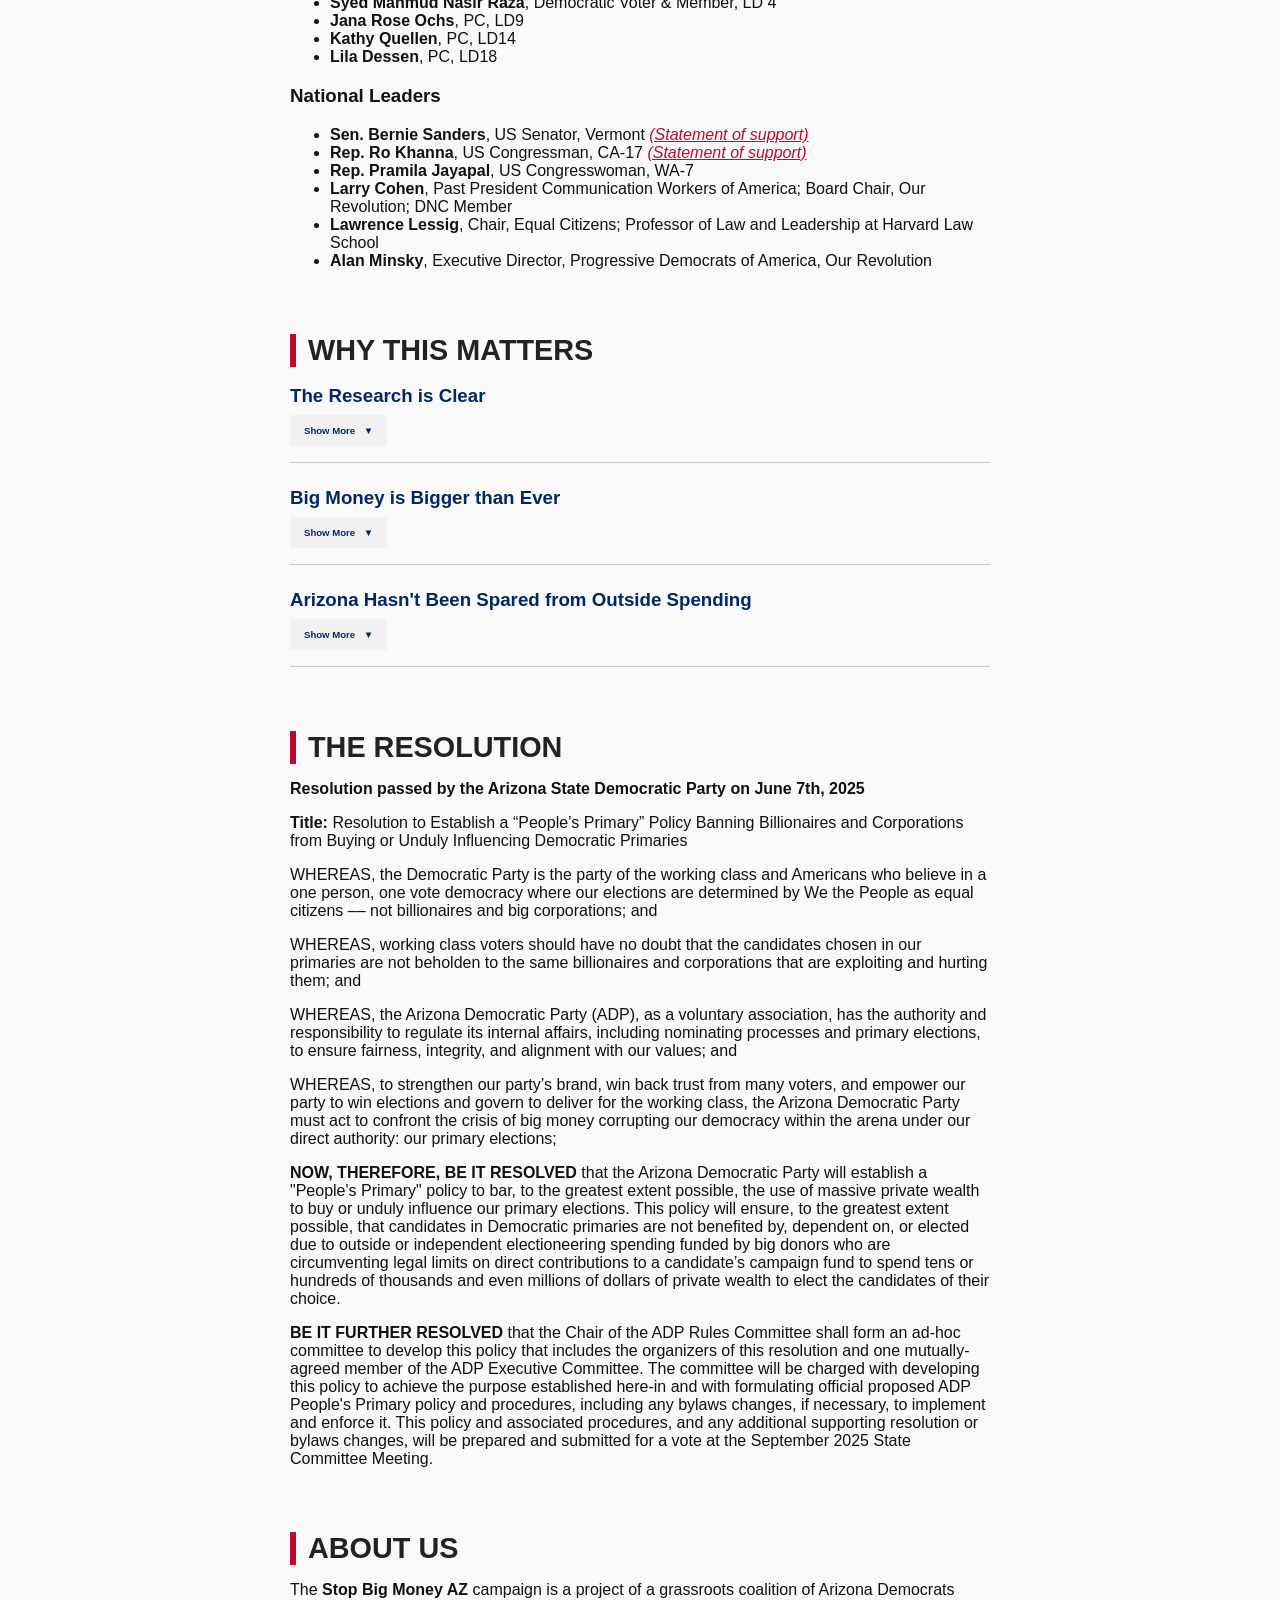
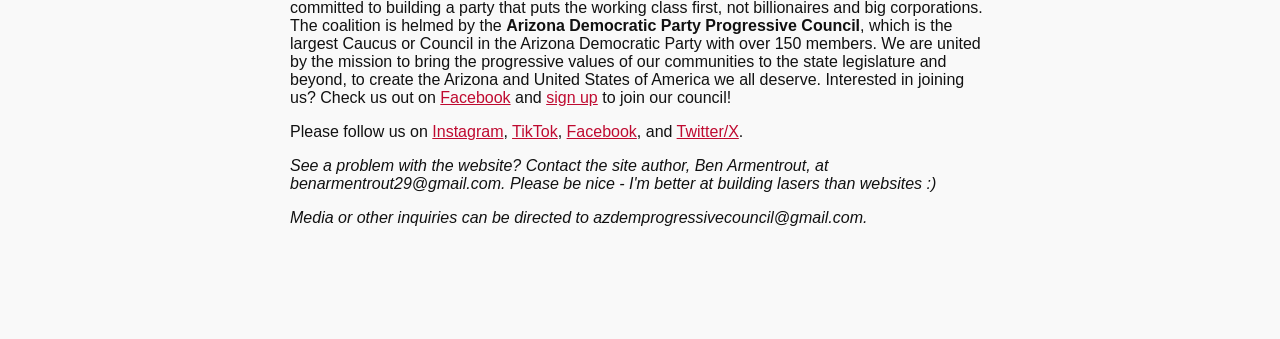
==== commit c526ff10: "Add new sections and update endorsements list" ====
--- a/index.html
+++ b/index.html
@@ -232,10 +232,14 @@
         To keep up with our efforts, follow us on <a href="https://www.instagram.com/stopbigmoneyaz?utm_source=ig_web_button_share_sheet&igsh=cDI1a2R2aHd3bXBk" target="_blank">Instagram</a>, <a href="https://www.tiktok.com/@stopbigmoneyaz?is_from_webapp=1&sender_device=pc" target="_blank">TikTok</a>, <a href="https://www.facebook.com/profile.php?id=61576800702534#" target="_blank">Facebook</a>, and <a href="https://x.com/stopbigmoneyaz" target="_blank">Twitter/X</a> to stay up to date with our efforts.
       </p>
     </section>
+  
     <section id="peoplesprimary">
     <h2>CLICK HERE TO READ: <a href="https://docs.google.com/document/d/1MnRXeBDb4nj_hjQdhfwl9HuivDmXSaAAl3jqao4LZPg" target="_blank" rel="noopener noreferrer">The People's Primary Policy and FAQs</a></h2>
-  </section>
-
+    </section>
+  
+    <section id="azsunshine">
+    <h2>CLICK HERE TO SEE: <a href="https://azsunshine.cooperation.org/" target="_blank" rel="noopener noreferrer">The Arizona Sunshine Political Accountability Tracker (still WIP)</a></h2>
+    </section>
 
   <section id="ppendorsements" class="py-16 bg-gray-100">
   <div class="max-w-4xl mx-auto px-4">
@@ -254,7 +258,9 @@
         <li><strong>Raquel Teran</strong>, Former Chair, Arizona Democratic Party; Past Senate Democratic Leader</li>
         <li><strong>Terry Goddard</strong>, Former Arizona Attorney General & Phoenix Mayor</li>
         <li><strong>Sen. Catherine Miranda</strong>, LD 11; Senate Democratic Assistant Leader</li>
-        <li><strong>Martín Quezada</strong>, SCM, LD22; former State Senator</li>
+        <li><strong>Sen. Lauren Kuby</strong>, LD 8</li>
+        <li><strong>Rep. Mariana Sandoval</strong>, LD 23</li>
+        <li><strong>Martín Quezada</strong>, SCM, LD 22; former State Senator</li>
         <li><strong>Markus Ceniceros</strong>, Vice President, Littleton Elementary School District</li>
         <li><strong>Missa Foy</strong>, Co-Chair, Progressive Council; Chair, Navajo County Democratic Party</li>
         <li><strong>Nick Collins</strong>, Secretary, Progressive Council</li>
@@ -262,6 +268,7 @@
         <li><strong>Melissa Galarza</strong>, Vice Chair, Arizona Democratic Party</li>
         <li><strong>Shawnte Rothschild</strong>, Vice Chair, Arizona Democratic Party</li>
         <li><strong>Nicholas Mink</strong>, Vice Chair, Arizona Democratic Party</li>
+        <li><strong>Rasean Clayton</strong>, Equity Moderator, Arizona Democratic Party</li>
         <li><strong>Eva Putzova</strong>, ADP Rules Committee Member</li>
         <li><strong>Jackson Reed</strong>, ADP Rules Committee Member</li>
         <li><strong>Dan O'Neal</strong>, Chair Emeritus, Progressive Council</li>
@@ -270,7 +277,7 @@
         <li><strong>Paul Singh</strong>, Candidate, US Congress CD 4</li>
         <li><strong>Elizabeth Lee</strong>, Candidate, US Congress CD 5</li>
         <li><strong>Blake Bracht</strong>, Candidate, US Congress CD 5</li>
-        <li><strong>Keith Lara</strong>, Candidate for US Congress CD 9</li>
+        <li><strong>Keith Lara</strong>, Candidate for State Representative, LD 25</li>
         <li><strong>Cicely Rocha-Miller</strong>, Candidate for Chandler City Council</li>
         <li><strong>Maher Arekat</strong>, Founder and Director, Palestine Community Center of Arizona</li>
         <li><strong>Cathy Ransom</strong>, State Committee Member</li>
@@ -295,10 +302,8 @@
         <li><strong>Bernard Buddy Fleitz</strong>, State Committee Member</li>
         <li><strong>Kathleen Fitzmaurice-Yontz</strong>, State Committee Member</li>
         <li><strong>Stephen Harshman</strong>, State Committee Member</li>
-        <li><strong>Travis Nass</strong>, State Committee Member</li>
         <li><strong>George McGaughey</strong>, State Committee Member</li>
         <li><strong>Susan Ordway</strong>, State Committee Member</li>
-        <li><strong>Sarah Stuart</strong>, State Committee Member</li>
         <li><strong>Sherri Johnson</strong>, State Committee Member</li>
         <li><strong>Shara Carrillo</strong>, State Committee Member</li>
         <li><strong>Mikah Dyer</strong>, State Committee Member</li>
@@ -316,13 +321,11 @@
         <li><strong>Rebecca Villalpando</strong>, State Committee Member</li>
         <li><strong>Stephen Magruder</strong>, State Committee Member</li>
         <li><strong>Craig Falasco</strong>, State Committee Member</li>
-        <li><strong>Celia Barotz</strong>, State Committee Member</li>
         <li><strong>Isabel ONeal</strong>, State Committee Member</li>
         <li><strong>Doug Arnold</strong>, State Committee Member</li>
         <li><strong>Natacha Chavez</strong>, State Committee Member</li>
         <li><strong>James Hannley</strong>, State Committee Member</li>
         <li><strong>Susan R Arnold</strong>, State Committee Member</li>
-        <li><strong>Peter Karp</strong>, State Committee Member</li>
         <li><strong>Patricia Pittman</strong>, State Committee Member</li>
         <li><strong>Salauddin Choudhury</strong>, State Committee Member</li>
         <li><strong>Shams Abdussamad</strong>, State Committee Member</li>
@@ -332,24 +335,32 @@
         <li><strong>Dana Garcia</strong>, State Committee Member</li>
         <li><strong>Yazdaan Taajwar</strong>, State Committee Member</li>
         <li><strong>James Kimes</strong>, State Committee Member</li>
-        <li><strong>Jacqueline deSa</strong>, State Committee Member</li>
         <li><strong>Amy Satre</strong>, State Committee Member</li>
         <li><strong>Aaron Essif</strong>, State Committee Member</li>
         <li><strong>Jessica Chalberg</strong>, State Committee Member</li>
         <li><strong>Aaron Ezekiel</strong>, State Committee Member</li>
         <li><strong>Joanne Markis</strong>, State Committee Member</li>
-        <li><strong>Tearanie Chinn</strong>, State Committee Member</li>
         <li><strong>Janet Kerby</strong>, State Committee Member</li>
         <li><strong>Kay Davis</strong>, State Committee Member</li>
         <li><strong>Chris Gehlker</strong>, State Committee Member</li>
         <li><strong>Geoffry Fitzwater-Castle</strong>, State Committee Member</li>
         <li><strong>Chris Fleischman</strong>, State Committee Member</li>
         <li><strong>Katherine Ginzel</strong>, State Committee Member</li>
-        <li><strong>Toby Friedman</strong>, State Committee Member</li>
         <li><strong>Charlie Silver</strong>, State Committee Member</li>
+        <li><strong>Margarita Silva</strong>, State Committee Member</li>
+        <li><strong>Manuel Hernandez</strong>, State Committee Member</li>
+        <li><strong>Nancy Meister</strong>, State Committee Member</li>
+        <li><strong>Janice Johnston</strong>, State Committee Member</li>
+        <li><strong>Ann Lutz</strong>, State Committee Member</li>
+        <li><strong>Zlatica Smekal</strong>, State Committee Member</li>
+        <li><strong>Christopher Gehlker</strong>, State Committee Member</li>
+        <li><strong>Nicholas Krebs</strong>, State Committee Member</li>
+        <li><strong>Lisa V. Olson</strong>, State Committee Member</li>
         <li><strong>Dianne Post</strong>, Attorney</li>
         <li><strong>Syed Mahmud Nasir Raza</strong>, Democratic Voter & Member, LD 4</li>
-        <li><strong>Nancy Meister</strong>, State Committee Member</li>
+        <li><strong>Jana Rose Ochs</strong>, PC, LD9</li>
+        <li><strong>Kathy Quellen</strong>, PC, LD14</li>
+        <li><strong>Lila Dessen</strong>, PC, LD18</li>
     </ul>
     <!-- National Leaders -->
     <h3 class="text-2xl font-semibold text-gray-700 mt-10 mb-4">National Leaders</h3>
@@ -359,6 +370,7 @@
       <li><strong>Rep. Pramila Jayapal</strong>, US Congresswoman, WA-7</li>
       <li><strong>Larry Cohen</strong>, Past President Communication Workers of America; Board Chair, Our Revolution; DNC Member</li>
       <li><strong>Lawrence Lessig</strong>, Chair, Equal Citizens; Professor of Law and Leadership at Harvard Law School</li>
+      <li><strong>Alan Minsky</strong>, Executive Director, Progressive Democrats of America, Our Revolution</li>
     </ul>
   </div>
 </section>
@@ -426,10 +438,9 @@
 
 </main>
 
-<!-- <a class="floating-button" href="https://docs.google.com/forms/d/e/1FAIpQLSe61f0KtM_TofiuI0g4ZCCAJ-XMmzHk2bn_WYfgMJ9K6cWCWg/viewform?usp=dialog" target="_blank">
+<a class="floating-button" href="https://docs.google.com/forms/d/e/1FAIpQLSem6u-X98LBdwODXy1wdywDfKEsmaBoSrXaXoOM6wMsJZKlFQ/viewform?usp=dialog" target="_blank">
         Endorse the People's Primary &#128279;
 </a>
--->
 
 <script>
   document.addEventListener("DOMContentLoaded", function () {
